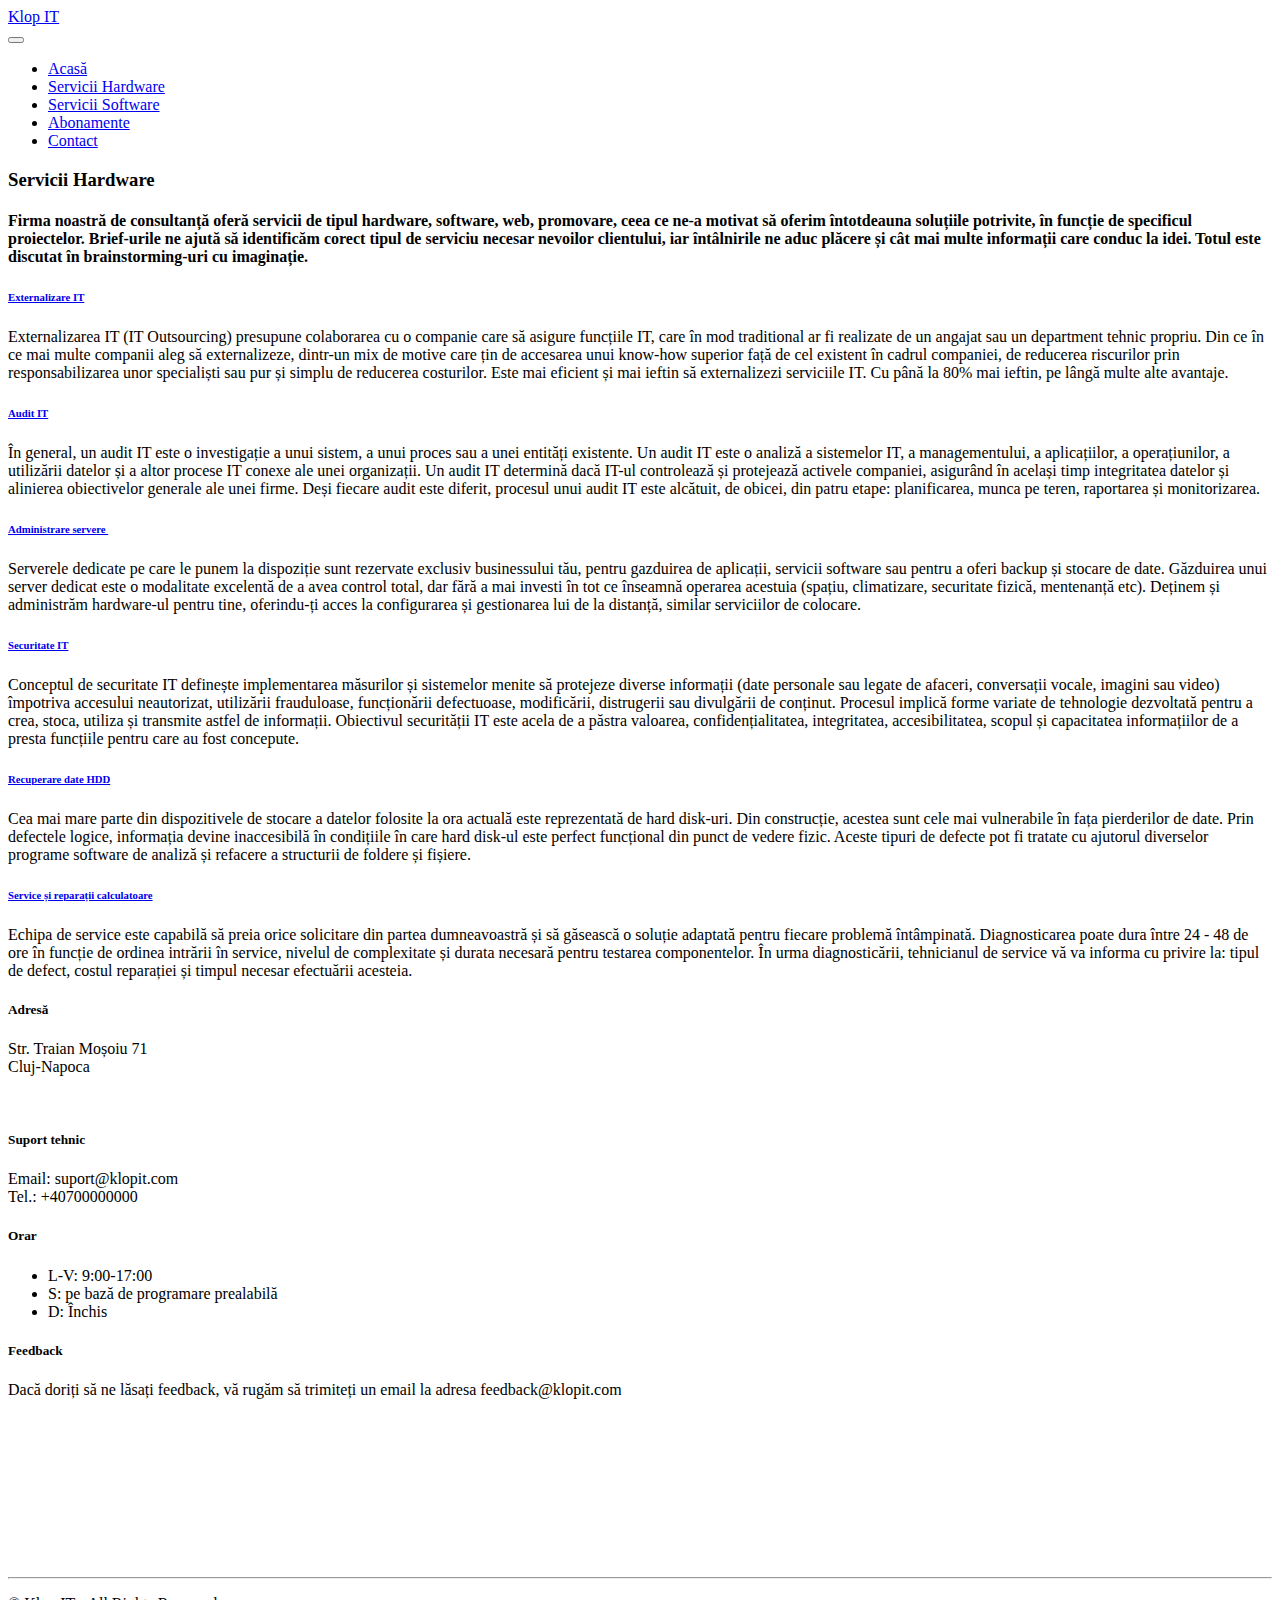
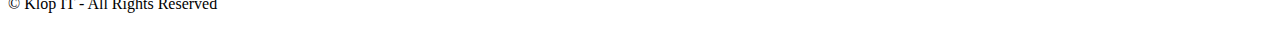
==== page1.html @ c05da478 "Add files via upload" ====
<!DOCTYPE html>
<html  >
<head>
  
  <meta charset="UTF-8">
  <meta http-equiv="X-UA-Compatible" content="IE=edge">
  <meta name="generator" content="Mobirise v5.7.4, mobirise.com">
  <meta name="viewport" content="width=device-width, initial-scale=1, minimum-scale=1">
  <link rel="shortcut icon" href="assets/images/logo.png" type="image/x-icon">
  <meta name="description" content="">
  
  
  <title>Servicii Hardware</title>
  <link rel="stylesheet" href="assets/web/assets/mobirise-icons2/mobirise2.css">
  <link rel="stylesheet" href="assets/web/assets/mobirise-icons/mobirise-icons.css">
  <link rel="stylesheet" href="assets/bootstrap/css/bootstrap.min.css">
  <link rel="stylesheet" href="assets/bootstrap/css/bootstrap-grid.min.css">
  <link rel="stylesheet" href="assets/bootstrap/css/bootstrap-reboot.min.css">
  <link rel="stylesheet" href="assets/dropdown/css/style.css">
  <link rel="stylesheet" href="assets/socicon/css/styles.css">
  <link rel="stylesheet" href="assets/theme/css/style.css">
  <link rel="preload" href="https://fonts.googleapis.com/css?family=Jost:100,200,300,400,500,600,700,800,900,100i,200i,300i,400i,500i,600i,700i,800i,900i&display=swap" as="style" onload="this.onload=null;this.rel='stylesheet'">
  <noscript><link rel="stylesheet" href="https://fonts.googleapis.com/css?family=Jost:100,200,300,400,500,600,700,800,900,100i,200i,300i,400i,500i,600i,700i,800i,900i&display=swap"></noscript>
  <link rel="preload" href="https://fonts.googleapis.com/css?family=Roboto+Slab:100,200,300,400,500,600,700,800,900&display=swap" as="style" onload="this.onload=null;this.rel='stylesheet'">
  <noscript><link rel="stylesheet" href="https://fonts.googleapis.com/css?family=Roboto+Slab:100,200,300,400,500,600,700,800,900&display=swap"></noscript>
  <link rel="preload" href="https://fonts.googleapis.com/css?family=Source+Sans+Pro:200,200i,300,300i,400,400i,600,600i,700,700i,900,900i&display=swap" as="style" onload="this.onload=null;this.rel='stylesheet'">
  <noscript><link rel="stylesheet" href="https://fonts.googleapis.com/css?family=Source+Sans+Pro:200,200i,300,300i,400,400i,600,600i,700,700i,900,900i&display=swap"></noscript>
  <link rel="preload" as="style" href="assets/mobirise/css/mbr-additional.css"><link rel="stylesheet" href="assets/mobirise/css/mbr-additional.css" type="text/css">

  
  
  
</head>
<body>
  
  <section data-bs-version="5.1" class="menu menu1 cid-tr9Sb6ffWV" once="menu" id="menu1-l">
    

    <nav class="navbar navbar-dropdown navbar-fixed-top navbar-expand-lg">
        <div class="container">
            <div class="navbar-brand">
                
                <span class="navbar-caption-wrap"><a class="navbar-caption text-white text-primary display-7" href="index.html">Klop IT</a></span>
            </div>
            <button class="navbar-toggler" type="button" data-toggle="collapse" data-bs-toggle="collapse" data-target="#navbarSupportedContent" data-bs-target="#navbarSupportedContent" aria-controls="navbarNavAltMarkup" aria-expanded="false" aria-label="Toggle navigation">
                <div class="hamburger">
                    <span></span>
                    <span></span>
                    <span></span>
                    <span></span>
                </div>
            </button>
            <div class="collapse navbar-collapse" id="navbarSupportedContent">
                <ul class="navbar-nav nav-dropdown nav-right" data-app-modern-menu="true"><li class="nav-item"><a class="nav-link link text-white text-primary display-4" href="index.html">
                            Acasă</a></li><li class="nav-item"><a class="nav-link link text-white text-primary display-4" href="page1.html">
                            Servicii Hardware</a></li><li class="nav-item"><a class="nav-link link text-white text-primary display-4" href="page2.html">Servicii Software</a></li><li class="nav-item"><a class="nav-link link text-white text-primary display-4" href="page4.html">Abonamente</a></li>
                    
                    <li class="nav-item"><a class="nav-link link text-white text-primary display-4" href="page3.html">Contact</a>
                    </li></ul>
                
                
            </div>
        </div>
    </nav>
</section>

<section data-bs-version="5.1" class="content4 cid-tsVSlRPGd4" id="content4-10">
    

    
    
    <div class="container">
        <div class="row justify-content-center">
            <div class="title col-md-12 col-lg-10">
                <h3 class="mbr-section-title mbr-fonts-style align-center mb-4 display-2"><strong>Servicii Hardware</strong></h3>
                <h4 class="mbr-section-subtitle align-center mbr-fonts-style mb-4 display-7">Firma noastră de consultanță oferă servicii de tipul hardware, software, web, promovare, ceea ce ne-a motivat să oferim întotdeauna soluțiile potrivite, în funcție de specificul proiectelor. Brief-urile ne ajută să identificăm corect tipul de serviciu necesar nevoilor clientului, iar întâlnirile ne aduc plăcere și cât mai multe informații care conduc la idei. Totul este discutat în brainstorming-uri cu imaginație.</h4>
                
            </div>
        </div>
    </div>
</section>

<section data-bs-version="5.1" class="content17 cid-tsXnZFLnGJ" id="content17-1m">

    

    
    
    
    <div class="container">
        
            <div class="row justify-content-center">
                <div class="col-12 col-md-10">
                    
                    
                    <div id="bootstrap-toggle" class="toggle-panel accordionStyles tab-content">
                        <div class="card mb-3">
                            <div class="card-header" role="tab" id="headingOne">
                                <a role="button" class="collapsed panel-title text-black" data-toggle="collapse" data-bs-toggle="collapse" data-core="" href="#collapse1_12" aria-expanded="false" aria-controls="collapse1">
                                    <h6 class="panel-title-edit mbr-fonts-style mb-0 display-5"><strong>Externalizare IT</strong></h6>
                                    <span class="sign mbr-iconfont mbri-arrow-down"></span>
                                </a>
                            </div>
                            <div id="collapse1_12" class="panel-collapse noScroll collapse" role="tabpanel" aria-labelledby="headingOne">
                                <div class="panel-body">
                                    <p class="mbr-fonts-style panel-text display-7">Externalizarea IT (IT Outsourcing) presupune colaborarea cu o companie care să asigure funcțiile IT, care în mod traditional ar fi realizate de un angajat sau un department tehnic propriu. Din ce în ce mai multe companii aleg să externalizeze, dintr-un mix de motive care țin de accesarea unui know-how superior față de cel existent în cadrul companiei, de reducerea riscurilor prin responsabilizarea unor specialiști sau pur și simplu de reducerea costurilor. Este mai eficient și mai ieftin să externalizezi serviciile IT. Cu până la 80% mai ieftin, pe lângă multe alte avantaje.</p>
                                </div>
                            </div>
                        </div>
                        <div class="card mb-3">
                            <div class="card-header" role="tab" id="headingTwo">
                                <a role="button" class="collapsed panel-title text-black" data-toggle="collapse" data-bs-toggle="collapse" data-core="" href="#collapse2_12" aria-expanded="false" aria-controls="collapse2">
                                    <h6 class="panel-title-edit mbr-fonts-style mb-0 display-5"><strong>Audit IT</strong></h6>
                                    <span class="sign mbr-iconfont mbri-arrow-down"></span>
                                </a>

                            </div>
                            <div id="collapse2_12" class="panel-collapse noScroll collapse" role="tabpanel" aria-labelledby="headingTwo">
                                <div class="panel-body">
                                    <p class="mbr-fonts-style panel-text display-7">În general, un audit IT este o investigație a unui sistem, a unui proces sau a unei entități existente. Un audit IT este o analiză a sistemelor IT, a managementului, a aplicațiilor, a operațiunilor, a utilizării datelor și a altor procese IT conexe ale unei organizații. Un audit IT determină dacă IT-ul controlează și protejează activele companiei, asigurând în același timp integritatea datelor și alinierea obiectivelor generale ale unei firme. Deși fiecare audit este diferit, procesul unui audit IT este alcătuit, de obicei, din patru etape: planificarea, munca pe teren, raportarea și monitorizarea.</p>
                                </div>
                            </div>
                        </div>
                        <div class="card mb-3">
                            <div class="card-header" role="tab" id="headingThree">
                                <a role="button" class="collapsed panel-title text-black" data-toggle="collapse" data-bs-toggle="collapse" data-core="" href="#collapse3_12" aria-expanded="false" aria-controls="collapse3">
                                    <h6 class="panel-title-edit mbr-fonts-style mb-0 display-5"><strong>Administrare servere&nbsp;</strong></h6>
                                    <span class="sign mbr-iconfont mbri-arrow-down"></span>
                                </a>
                            </div>
                            <div id="collapse3_12" class="panel-collapse noScroll collapse" role="tabpanel" aria-labelledby="headingThree">
                                <div class="panel-body">
                                    <p class="mbr-fonts-style panel-text display-7">Serverele dedicate pe care le punem la dispoziție sunt rezervate exclusiv businessului tău, pentru gazduirea de aplicații, servicii software sau pentru a oferi backup și stocare de date. Găzduirea unui server dedicat este o modalitate excelentă de a avea control total, dar fără a mai investi în tot ce înseamnă operarea acestuia (spațiu, climatizare, securitate fizică, mentenanță etc). Deținem și administrăm hardware-ul pentru tine, oferindu-ți acces la configurarea și gestionarea lui de la distanță, similar serviciilor de colocare.</p>
                                </div>
                            </div>
                        </div>
                        <div class="card mb-3">
                            <div class="card-header" role="tab" id="headingThree">
                                <a role="button" class="collapsed panel-title text-black" data-toggle="collapse" data-bs-toggle="collapse" data-core="" href="#collapse4_12" aria-expanded="false" aria-controls="collapse4">
                                    <h6 class="panel-title-edit mbr-fonts-style mb-0 display-5"><strong>Securitate IT</strong></h6>
                                    <span class="sign mbr-iconfont mbri-arrow-down"></span>
                                </a>
                            </div>
                            <div id="collapse4_12" class="panel-collapse noScroll collapse" role="tabpanel" aria-labelledby="headingThree">
                                <div class="panel-body">
                                    <p class="mbr-fonts-style panel-text display-7">Conceptul de securitate IT definește implementarea măsurilor și sistemelor menite să protejeze diverse informații (date personale sau legate de afaceri, conversații vocale, imagini sau video) împotriva accesului neautorizat, utilizării frauduloase, funcționării defectuoase, modificării, distrugerii sau divulgării de conținut. Procesul implică forme variate de tehnologie dezvoltată pentru a crea, stoca, utiliza și transmite astfel de informații. Obiectivul securității IT este acela de a păstra valoarea, confidențialitatea, integritatea, accesibilitatea, scopul și capacitatea informațiilor de a presta funcțiile pentru care au fost concepute.</p>
                                </div>
                            </div>
                        </div>
                        <div class="card mb-3">
                            <div class="card-header" role="tab" id="headingThree">
                                <a role="button" class="collapsed panel-title text-black" data-toggle="collapse" data-bs-toggle="collapse" data-core="" href="#collapse5_12" aria-expanded="false" aria-controls="collapse5">
                                   <h6 class="panel-title-edit mbr-fonts-style mb-0 display-5"><strong>Recuperare date HDD</strong></h6>
                                        <span class="mbr-iconfont mobi-mbri-arrow-down mobi-mbri"></span>
                                </a>
                            </div>
                            <div id="collapse5_12" class="panel-collapse noScroll collapse" role="tabpanel" aria-labelledby="headingThree">
                                <div class="panel-body">
                                    <p class="mbr-fonts-style panel-text display-7">Cea mai mare parte din dispozitivele de stocare a datelor folosite la ora actuală este reprezentată de hard disk-uri. Din construcție, acestea sunt cele mai vulnerabile în fața pierderilor de date. Prin defectele logice, informația devine inaccesibilă în condițiile în care hard disk-ul este perfect funcțional din punct de vedere fizic. Aceste tipuri de defecte pot fi tratate cu ajutorul diverselor programe software de analiză și refacere a structurii de foldere și fișiere.</p>
                                </div>
                            </div>
                        </div>
                        <div class="card mb-3">
                            <div class="card-header" role="tab" id="headingThree">
                                <a role="button" class="collapsed panel-title text-black" data-toggle="collapse" data-bs-toggle="collapse" data-core="" href="#collapse6_12" aria-expanded="false" aria-controls="collapse6">
                                    <h6 class="panel-title-edit mbr-fonts-style mb-0 display-5"><strong>Service și reparații calculatoare</strong></h6>
                                    <span class="mbr-iconfont mobi-mbri-arrow-down mobi-mbri"></span>
                                </a>
                            </div>
                            <div id="collapse6_12" class="panel-collapse noScroll collapse" role="tabpanel" aria-labelledby="headingThree">
                                <div class="panel-body">
                                    <p class="mbr-fonts-style panel-text display-7">Echipa de service este capabilă să preia orice solicitare din partea dumneavoastră și să găsească o soluție adaptată pentru fiecare problemă întâmpinată. Diagnosticarea poate dura între 24 - 48 de ore în funcție de ordinea intrării în service, nivelul de complexitate și durata necesară pentru testarea componentelor. În urma diagnosticării, tehnicianul de service vă va informa cu privire la: tipul de defect, costul reparației și timpul necesar efectuării acesteia.</p>
                                </div>
                            </div>
                        </div>
                    </div>
                </div>
            </div>
        </div>
</section>

<section data-bs-version="5.1" class="footer6 cid-tstDfUvnu0" once="footers" id="footer6-s">

    

    

    <div class="container">
        <div class="row content mbr-white">
            <div class="col-12 col-md-3 mbr-fonts-style display-7">
                <h5 class="mbr-section-subtitle mbr-fonts-style mb-2 display-7">
                    <strong>Adresă</strong></h5>
                <p class="mbr-text mbr-fonts-style display-7">Str. Traian Moșoiu 71<br>Cluj-Napoca</p> <br>
                <h5 class="mbr-section-subtitle mbr-fonts-style mb-2 mt-4 display-7"><strong>Suport tehnic</strong></h5>
                <p class="mbr-text mbr-fonts-style mb-4 display-7">
                    Email: suport@klopit.com <br>Tel.: +40700000000<br></p>
            </div>
            <div class="col-12 col-md-3 mbr-fonts-style display-7">
                <h5 class="mbr-section-subtitle mbr-fonts-style mb-2 display-7"><strong>Orar</strong></h5>
                <ul class="list mbr-fonts-style mb-4 display-7">
                    <li class="mbr-text item-wrap">L-V: 9:00-17:00</li><li class="mbr-text item-wrap">S: pe bază de programare prealabilă</li><li class="mbr-text item-wrap">D: Închis</li>
                </ul>
                <h5 class="mbr-section-subtitle mbr-fonts-style mb-2 mt-5 display-7">
                    <strong>Feedback</strong>
                </h5>
                <p class="mbr-text mbr-fonts-style mb-4 display-7">Dacă doriți să ne lăsați feedback, vă rugăm să trimiteți un email la adresa feedback@klopit.com</p>
            </div>
            <div class="col-12 col-md-6">
                <div class="google-map"><iframe frameborder="0" style="border:0" src="https://www.google.com/maps/embed/v1/place?key=AIzaSyCNveGQ9bfpKFwWzQLLftrR9hNiHwdqQG8&amp;q=350 5th Ave, New York, NY 10118" allowfullscreen=""></iframe></div>
            </div>
            <div class="col-md-6">
                <div class="social-list align-left">
                    <div class="soc-item">
                        <a href="https://twitter.com/?lang=ro" target="_blank">
                            <span class="mbr-iconfont mbr-iconfont-social socicon-twitter socicon" style="color: rgb(255, 255, 255); fill: rgb(255, 255, 255);"></span>
                        </a>
                    </div>
                    <div class="soc-item">
                        <a href="https://ro-ro.facebook.com/fspac.ubb/" target="_blank">
                            <span class="mbr-iconfont mbr-iconfont-social socicon-facebook socicon" style="color: rgb(250, 250, 250); fill: rgb(250, 250, 250);"></span>
                        </a>
                    </div>
                    <div class="soc-item">
                        <a href="https://www.youtube.com/watch?v=jnAzOioELLQ&ab_channel=fakhrannoorwala" target="_blank">
                            <span class="mbr-iconfont mbr-iconfont-social socicon-youtube socicon"></span>
                        </a>
                    </div>
                    <div class="soc-item">
                        <a href="https://www.instagram.com/fspac/" target="_blank">
                            <span class="mbr-iconfont mbr-iconfont-social socicon-instagram socicon"></span>
                        </a>
                    </div>
                </div>
            </div>
        </div>
        <div class="footer-lower">
            <div class="media-container-row">
                <div class="col-sm-12">
                    <hr>
                </div>
            </div>
            <div class="col-sm-12 copyright pl-0">
                <p class="mbr-text mbr-fonts-style mbr-white display-7">
                    © Klop IT - All Rights Reserved
                </p>
            </div>
        </div>
    </div>
</section><script src="assets/bootstrap/js/bootstrap.bundle.min.js"></script>  <script src="assets/smoothscroll/smooth-scroll.js"></script>  <script src="assets/ytplayer/index.js"></script>  <script src="assets/dropdown/js/navbar-dropdown.js"></script>  <script src="assets/mbr-switch-arrow/mbr-switch-arrow.js"></script>  <script src="assets/theme/js/script.js"></script>  
  
  
</body>
</html>
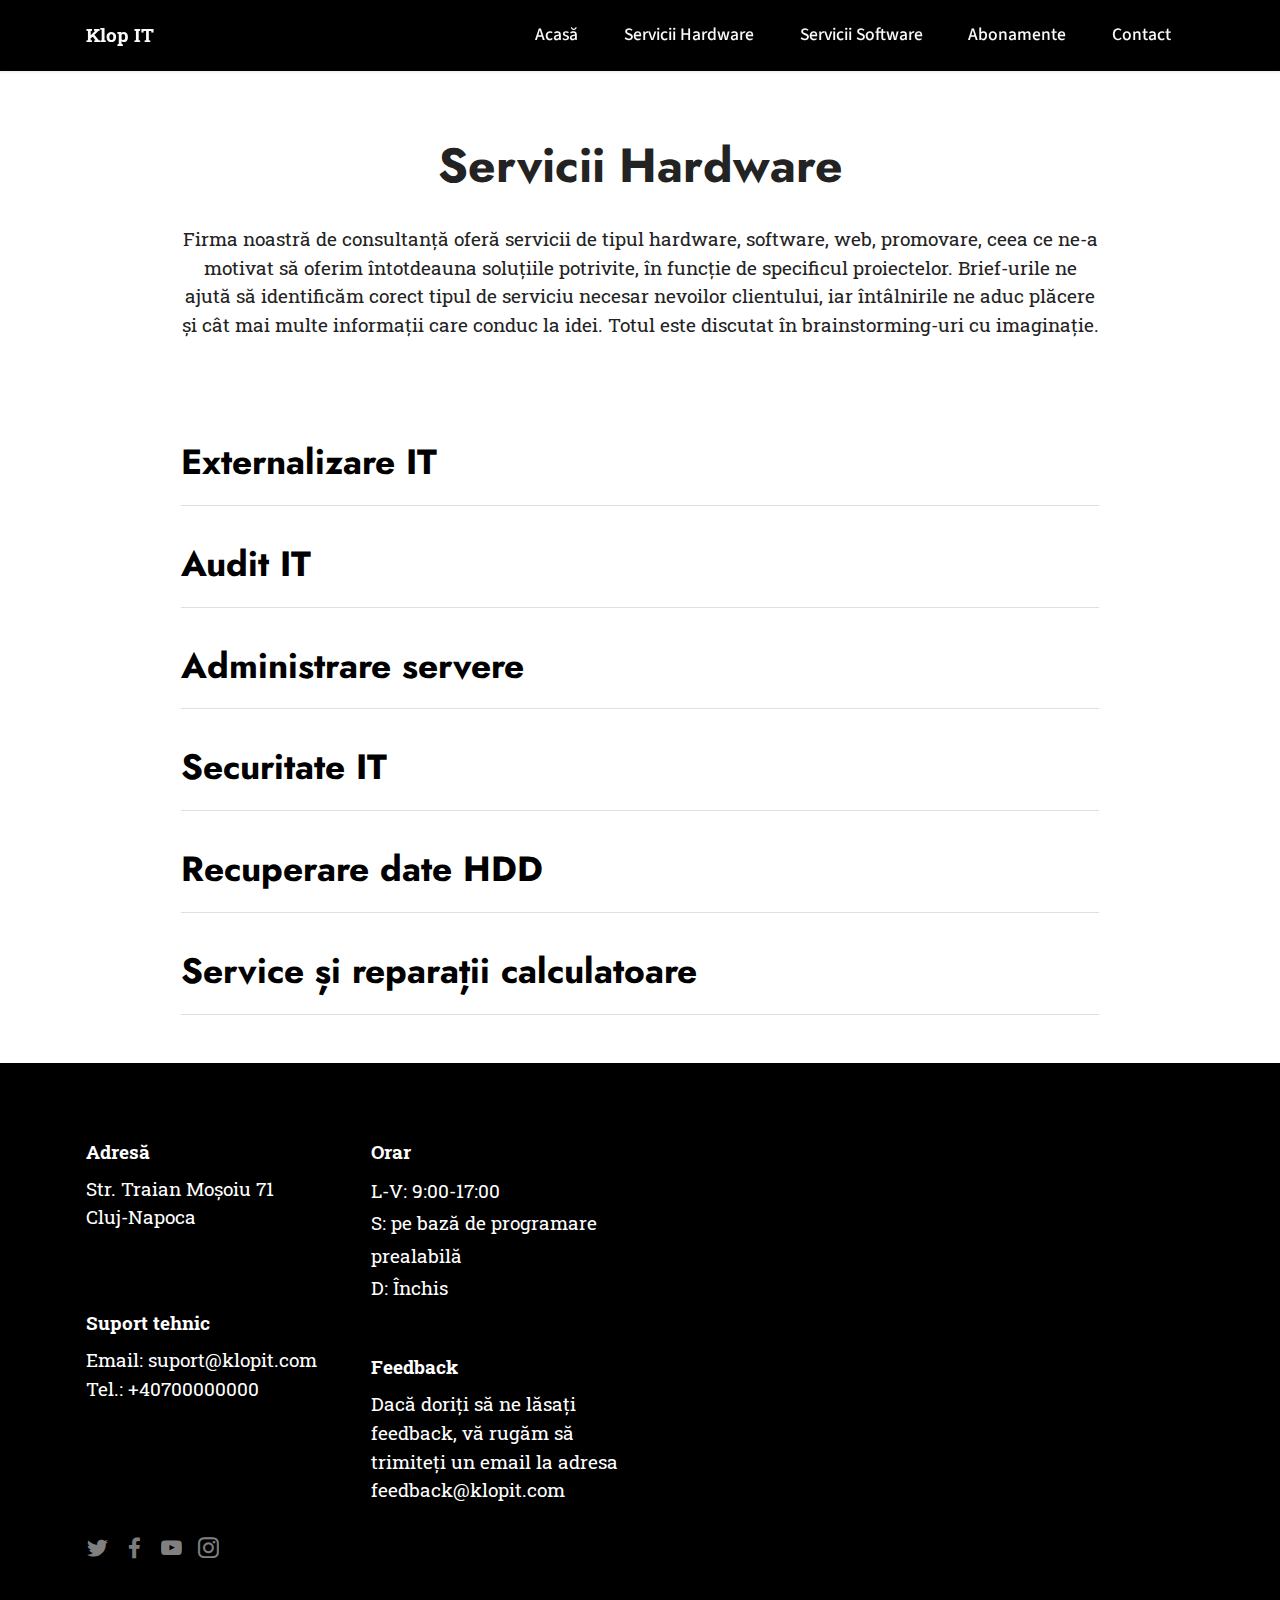
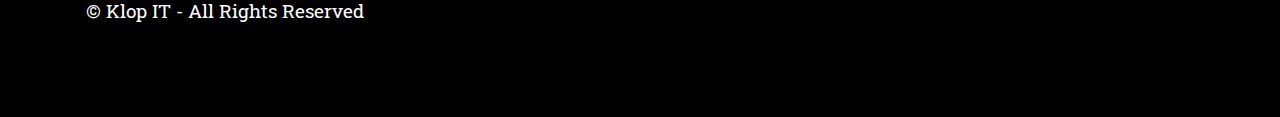
==== commit f3b79e3e: "Add files via upload" ====
--- a/assets/web/assets/mobirise-icons2/mobirise2.css
+++ b/assets/web/assets/mobirise-icons2/mobirise2.css
@@ -0,0 +1,498 @@
+@font-face {
+  font-family: 'Moririse2';
+  font-display: swap;
+  src:  url('mobirise2.eot?f2bix4');
+  src:  url('mobirise2.eot?f2bix4#iefix') format('embedded-opentype'),
+    url('mobirise2.ttf?f2bix4') format('truetype'),
+    url('mobirise2.woff?f2bix4') format('woff'),
+    url('mobirise2.svg?f2bix4#mobirise2') format('svg');
+  font-weight: normal;
+  font-style: normal;
+}
+
+[class^="mobi-"], [class*=" mobi-"] {
+  /* use !important to prevent issues with browser extensions that change fonts */
+  font-family: 'Moririse2' !important;
+  speak: none;
+  font-style: normal;
+  font-weight: normal;
+  font-variant: normal;
+  text-transform: none;
+  line-height: 1;
+
+  /* Better Font Rendering =========== */
+  -webkit-font-smoothing: antialiased;
+  -moz-osx-font-smoothing: grayscale;
+}
+
+.mobi-mbri-add-submenu:before {
+  content: "\e900";
+}
+.mobi-mbri-alert:before {
+  content: "\e901";
+}
+.mobi-mbri-align-center:before {
+  content: "\e902";
+}
+.mobi-mbri-align-justify:before {
+  content: "\e903";
+}
+.mobi-mbri-align-left:before {
+  content: "\e904";
+}
+.mobi-mbri-align-right:before {
+  content: "\e905";
+}
+.mobi-mbri-android:before {
+  content: "\e906";
+}
+.mobi-mbri-apple:before {
+  content: "\e907";
+}
+.mobi-mbri-arrow-down:before {
+  content: "\e908";
+}
+.mobi-mbri-arrow-next:before {
+  content: "\e909";
+}
+.mobi-mbri-arrow-prev:before {
+  content: "\e90a";
+}
+.mobi-mbri-arrow-up:before {
+  content: "\e90b";
+}
+.mobi-mbri-bold:before {
+  content: "\e90c";
+}
+.mobi-mbri-bookmark:before {
+  content: "\e90d";
+}
+.mobi-mbri-bootstrap:before {
+  content: "\e90e";
+}
+.mobi-mbri-briefcase:before {
+  content: "\e90f";
+}
+.mobi-mbri-browse:before {
+  content: "\e910";
+}
+.mobi-mbri-bulleted-list:before {
+  content: "\e911";
+}
+.mobi-mbri-calendar:before {
+  content: "\e912";
+}
+.mobi-mbri-camera:before {
+  content: "\e913";
+}
+.mobi-mbri-cart-add:before {
+  content: "\e914";
+}
+.mobi-mbri-cart-full:before {
+  content: "\e915";
+}
+.mobi-mbri-cash:before {
+  content: "\e916";
+}
+.mobi-mbri-change-style:before {
+  content: "\e917";
+}
+.mobi-mbri-chat:before {
+  content: "\e918";
+}
+.mobi-mbri-clock:before {
+  content: "\e919";
+}
+.mobi-mbri-close:before {
+  content: "\e91a";
+}
+.mobi-mbri-cloud:before {
+  content: "\e91b";
+}
+.mobi-mbri-code:before {
+  content: "\e91c";
+}
+.mobi-mbri-contact-form:before {
+  content: "\e91d";
+}
+.mobi-mbri-credit-card:before {
+  content: "\e91e";
+}
+.mobi-mbri-cursor-click:before {
+  content: "\e91f";
+}
+.mobi-mbri-cust-feedback:before {
+  content: "\e920";
+}
+.mobi-mbri-database:before {
+  content: "\e921";
+}
+.mobi-mbri-delivery:before {
+  content: "\e922";
+}
+.mobi-mbri-desktop:before {
+  content: "\e923";
+}
+.mobi-mbri-devices:before {
+  content: "\e924";
+}
+.mobi-mbri-down:before {
+  content: "\e925";
+}
+.mobi-mbri-download-2:before {
+  content: "\e926";
+}
+.mobi-mbri-download:before {
+  content: "\e927";
+}
+.mobi-mbri-drag-n-drop-2:before {
+  content: "\e928";
+}
+.mobi-mbri-drag-n-drop:before {
+  content: "\e929";
+}
+.mobi-mbri-edit-2:before {
+  content: "\e92a";
+}
+.mobi-mbri-edit:before {
+  content: "\e92b";
+}
+.mobi-mbri-error:before {
+  content: "\e92c";
+}
+.mobi-mbri-extension:before {
+  content: "\e92d";
+}
+.mobi-mbri-features:before {
+  content: "\e92e";
+}
+.mobi-mbri-file:before {
+  content: "\e92f";
+}
+.mobi-mbri-flag:before {
+  content: "\e930";
+}
+.mobi-mbri-folder:before {
+  content: "\e931";
+}
+.mobi-mbri-gift:before {
+  content: "\e932";
+}
+.mobi-mbri-github:before {
+  content: "\e933";
+}
+.mobi-mbri-globe-2:before {
+  content: "\e934";
+}
+.mobi-mbri-globe:before {
+  content: "\e935";
+}
+.mobi-mbri-growing-chart:before {
+  content: "\e936";
+}
+.mobi-mbri-hearth:before {
+  content: "\e937";
+}
+.mobi-mbri-help:before {
+  content: "\e938";
+}
+.mobi-mbri-home:before {
+  content: "\e939";
+}
+.mobi-mbri-hot-cup:before {
+  content: "\e93a";
+}
+.mobi-mbri-idea:before {
+  content: "\e93b";
+}
+.mobi-mbri-image-gallery:before {
+  content: "\e93c";
+}
+.mobi-mbri-image-slider:before {
+  content: "\e93d";
+}
+.mobi-mbri-info:before {
+  content: "\e93e";
+}
+.mobi-mbri-italic:before {
+  content: "\e93f";
+}
+.mobi-mbri-key:before {
+  content: "\e940";
+}
+.mobi-mbri-laptop:before {
+  content: "\e941";
+}
+.mobi-mbri-layers:before {
+  content: "\e942";
+}
+.mobi-mbri-left-right:before {
+  content: "\e943";
+}
+.mobi-mbri-left:before {
+  content: "\e944";
+}
+.mobi-mbri-letter:before {
+  content: "\e945";
+}
+.mobi-mbri-like:before {
+  content: "\e946";
+}
+.mobi-mbri-link:before {
+  content: "\e947";
+}
+.mobi-mbri-lock:before {
+  content: "\e948";
+}
+.mobi-mbri-login:before {
+  content: "\e949";
+}
+.mobi-mbri-logout:before {
+  content: "\e94a";
+}
+.mobi-mbri-magic-stick:before {
+  content: "\e94b";
+}
+.mobi-mbri-map-pin:before {
+  content: "\e94c";
+}
+.mobi-mbri-menu:before {
+  content: "\e94d";
+}
+.mobi-mbri-mobile-2:before {
+  content: "\e94e";
+}
+.mobi-mbri-mobile-horizontal:before {
+  content: "\e94f";
+}
+.mobi-mbri-mobile:before {
+  content: "\e950";
+}
+.mobi-mbri-mobirise:before {
+  content: "\e951";
+}
+.mobi-mbri-more-horizontal:before {
+  content: "\e952";
+}
+.mobi-mbri-more-vertical:before {
+  content: "\e953";
+}
+.mobi-mbri-music:before {
+  content: "\e954";
+}
+.mobi-mbri-new-file:before {
+  content: "\e955";
+}
+.mobi-mbri-numbered-list:before {
+  content: "\e956";
+}
+.mobi-mbri-opened-folder:before {
+  content: "\e957";
+}
+.mobi-mbri-pages:before {
+  content: "\e958";
+}
+.mobi-mbri-paper-plane:before {
+  content: "\e959";
+}
+.mobi-mbri-paperclip:before {
+  content: "\e95a";
+}
+.mobi-mbri-phone:before {
+  content: "\e95b";
+}
+.mobi-mbri-photo:before {
+  content: "\e95c";
+}
+.mobi-mbri-photos:before {
+  content: "\e95d";
+}
+.mobi-mbri-pin:before {
+  content: "\e95e";
+}
+.mobi-mbri-play:before {
+  content: "\e95f";
+}
+.mobi-mbri-plus:before {
+  content: "\e960";
+}
+.mobi-mbri-preview:before {
+  content: "\e961";
+}
+.mobi-mbri-print:before {
+  content: "\e962";
+}
+.mobi-mbri-protect:before {
+  content: "\e963";
+}
+.mobi-mbri-question:before {
+  content: "\e964";
+}
+.mobi-mbri-quote-left:before {
+  content: "\e965";
+}
+.mobi-mbri-quote-right:before {
+  content: "\e966";
+}
+.mobi-mbri-redo:before {
+  content: "\e967";
+}
+.mobi-mbri-refresh:before {
+  content: "\e968";
+}
+.mobi-mbri-responsive-2:before {
+  content: "\e969";
+}
+.mobi-mbri-responsive:before {
+  content: "\e96a";
+}
+.mobi-mbri-right:before {
+  content: "\e96b";
+}
+.mobi-mbri-rocket:before {
+  content: "\e96c";
+}
+.mobi-mbri-sad-face:before {
+  content: "\e96d";
+}
+.mobi-mbri-sale:before {
+  content: "\e96e";
+}
+.mobi-mbri-save:before {
+  content: "\e96f";
+}
+.mobi-mbri-search:before {
+  content: "\e970";
+}
+.mobi-mbri-setting-2:before {
+  content: "\e971";
+}
+.mobi-mbri-setting-3:before {
+  content: "\e972";
+}
+.mobi-mbri-setting:before {
+  content: "\e973";
+}
+.mobi-mbri-share:before {
+  content: "\e974";
+}
+.mobi-mbri-shopping-bag:before {
+  content: "\e975";
+}
+.mobi-mbri-shopping-basket:before {
+  content: "\e976";
+}
+.mobi-mbri-shopping-cart:before {
+  content: "\e977";
+}
+.mobi-mbri-sites:before {
+  content: "\e978";
+}
+.mobi-mbri-smile-face:before {
+  content: "\e979";
+}
+.mobi-mbri-speed:before {
+  content: "\e97a";
+}
+.mobi-mbri-star:before {
+  content: "\e97b";
+}
+.mobi-mbri-success:before {
+  content: "\e97c";
+}
+.mobi-mbri-sun:before {
+  content: "\e97d";
+}
+.mobi-mbri-sun2:before {
+  content: "\e97e";
+}
+.mobi-mbri-tablet-vertical:before {
+  content: "\e97f";
+}
+.mobi-mbri-tablet:before {
+  content: "\e980";
+}
+.mobi-mbri-target:before {
+  content: "\e981";
+}
+.mobi-mbri-timer:before {
+  content: "\e982";
+}
+.mobi-mbri-to-ftp:before {
+  content: "\e983";
+}
+.mobi-mbri-to-local-drive:before {
+  content: "\e984";
+}
+.mobi-mbri-touch-swipe:before {
+  content: "\e985";
+}
+.mobi-mbri-touch:before {
+  content: "\e986";
+}
+.mobi-mbri-trash:before {
+  content: "\e987";
+}
+.mobi-mbri-underline:before {
+  content: "\e988";
+}
+.mobi-mbri-undo:before {
+  content: "\e989";
+}
+.mobi-mbri-unlink:before {
+  content: "\e98a";
+}
+.mobi-mbri-unlock:before {
+  content: "\e98b";
+}
+.mobi-mbri-up-down:before {
+  content: "\e98c";
+}
+.mobi-mbri-up:before {
+  content: "\e98d";
+}
+.mobi-mbri-update:before {
+  content: "\e98e";
+}
+.mobi-mbri-upload-2:before {
+  content: "\e98f";
+}
+.mobi-mbri-upload:before {
+  content: "\e990";
+}
+.mobi-mbri-user-2:before {
+  content: "\e991";
+}
+.mobi-mbri-user:before {
+  content: "\e992";
+}
+.mobi-mbri-users:before {
+  content: "\e993";
+}
+.mobi-mbri-video-play:before {
+  content: "\e994";
+}
+.mobi-mbri-video:before {
+  content: "\e995";
+}
+.mobi-mbri-watch:before {
+  content: "\e996";
+}
+.mobi-mbri-website-theme-2:before {
+  content: "\e997";
+}
+.mobi-mbri-website-theme:before {
+  content: "\e998";
+}
+.mobi-mbri-wifi:before {
+  content: "\e999";
+}
+.mobi-mbri-windows:before {
+  content: "\e99a";
+}
+.mobi-mbri-zoom-in:before {
+  content: "\e99b";
+}
+.mobi-mbri-zoom-out:before {
+  content: "\e99c";
+}
--- a/assets/web/assets/mobirise-icons/mobirise-icons.css
+++ b/assets/web/assets/mobirise-icons/mobirise-icons.css
@@ -0,0 +1,477 @@
+@font-face {
+  font-family: 'MobiriseIcons';
+  src:  url('mobirise-icons.eot?spat4u');
+  src:  url('mobirise-icons.eot?spat4u#iefix') format('embedded-opentype'),
+    url('mobirise-icons.ttf?spat4u') format('truetype'),
+    url('mobirise-icons.woff?spat4u') format('woff'),
+    url('mobirise-icons.svg?spat4u#MobiriseIcons') format('svg');
+  font-weight: normal;
+  font-style: normal;
+  font-display: swap;
+}
+
+[class^="mbri-"], [class*=" mbri-"] {
+  /* use !important to prevent issues with browser extensions that change fonts */
+  font-family: MobiriseIcons !important;
+  speak: none;
+  font-style: normal;
+  font-weight: normal;
+  font-variant: normal;
+  text-transform: none;
+  line-height: 1;
+
+  /* Better Font Rendering =========== */
+  -webkit-font-smoothing: antialiased;
+  -moz-osx-font-smoothing: grayscale;
+}
+
+.mbri-add-submenu:before {
+  content: "\e900";
+}
+.mbri-alert:before {
+  content: "\e901";
+}
+.mbri-align-center:before {
+  content: "\e902";
+}
+.mbri-align-justify:before {
+  content: "\e903";
+}
+.mbri-align-left:before {
+  content: "\e904";
+}
+.mbri-align-right:before {
+  content: "\e905";
+}
+.mbri-android:before {
+  content: "\e906";
+}
+.mbri-apple:before {
+  content: "\e907";
+}
+.mbri-arrow-down:before {
+  content: "\e908";
+}
+.mbri-arrow-next:before {
+  content: "\e909";
+}
+.mbri-arrow-prev:before {
+  content: "\e90a";
+}
+.mbri-arrow-up:before {
+  content: "\e90b";
+}
+.mbri-bold:before {
+  content: "\e90c";
+}
+.mbri-bookmark:before {
+  content: "\e90d";
+}
+.mbri-bootstrap:before {
+  content: "\e90e";
+}
+.mbri-briefcase:before {
+  content: "\e90f";
+}
+.mbri-browse:before {
+  content: "\e910";
+}
+.mbri-bulleted-list:before {
+  content: "\e911";
+}
+.mbri-calendar:before {
+  content: "\e912";
+}
+.mbri-camera:before {
+  content: "\e913";
+}
+.mbri-cart-add:before {
+  content: "\e914";
+}
+.mbri-cart-full:before {
+  content: "\e915";
+}
+.mbri-cash:before {
+  content: "\e916";
+}
+.mbri-change-style:before {
+  content: "\e917";
+}
+.mbri-chat:before {
+  content: "\e918";
+}
+.mbri-clock:before {
+  content: "\e919";
+}
+.mbri-close:before {
+  content: "\e91a";
+}
+.mbri-cloud:before {
+  content: "\e91b";
+}
+.mbri-code:before {
+  content: "\e91c";
+}
+.mbri-contact-form:before {
+  content: "\e91d";
+}
+.mbri-credit-card:before {
+  content: "\e91e";
+}
+.mbri-cursor-click:before {
+  content: "\e91f";
+}
+.mbri-cust-feedback:before {
+  content: "\e920";
+}
+.mbri-database:before {
+  content: "\e921";
+}
+.mbri-delivery:before {
+  content: "\e922";
+}
+.mbri-desktop:before {
+  content: "\e923";
+}
+.mbri-devices:before {
+  content: "\e924";
+}
+.mbri-down:before {
+  content: "\e925";
+}
+.mbri-download:before {
+  content: "\e989";
+}
+.mbri-drag-n-drop:before {
+  content: "\e927";
+}
+.mbri-drag-n-drop2:before {
+  content: "\e928";
+}
+.mbri-edit:before {
+  content: "\e929";
+}
+.mbri-edit2:before {
+  content: "\e92a";
+}
+.mbri-error:before {
+  content: "\e92b";
+}
+.mbri-extension:before {
+  content: "\e92c";
+}
+.mbri-features:before {
+  content: "\e92d";
+}
+.mbri-file:before {
+  content: "\e92e";
+}
+.mbri-flag:before {
+  content: "\e92f";
+}
+.mbri-folder:before {
+  content: "\e930";
+}
+.mbri-gift:before {
+  content: "\e931";
+}
+.mbri-github:before {
+  content: "\e932";
+}
+.mbri-globe:before {
+  content: "\e933";
+}
+.mbri-globe-2:before {
+  content: "\e934";
+}
+.mbri-growing-chart:before {
+  content: "\e935";
+}
+.mbri-hearth:before {
+  content: "\e936";
+}
+.mbri-help:before {
+  content: "\e937";
+}
+.mbri-home:before {
+  content: "\e938";
+}
+.mbri-hot-cup:before {
+  content: "\e939";
+}
+.mbri-idea:before {
+  content: "\e93a";
+}
+.mbri-image-gallery:before {
+  content: "\e93b";
+}
+.mbri-image-slider:before {
+  content: "\e93c";
+}
+.mbri-info:before {
+  content: "\e93d";
+}
+.mbri-italic:before {
+  content: "\e93e";
+}
+.mbri-key:before {
+  content: "\e93f";
+}
+.mbri-laptop:before {
+  content: "\e940";
+}
+.mbri-layers:before {
+  content: "\e941";
+}
+.mbri-left-right:before {
+  content: "\e942";
+}
+.mbri-left:before {
+  content: "\e943";
+}
+.mbri-letter:before {
+  content: "\e944";
+}
+.mbri-like:before {
+  content: "\e945";
+}
+.mbri-link:before {
+  content: "\e946";
+}
+.mbri-lock:before {
+  content: "\e947";
+}
+.mbri-login:before {
+  content: "\e948";
+}
+.mbri-logout:before {
+  content: "\e949";
+}
+.mbri-magic-stick:before {
+  content: "\e94a";
+}
+.mbri-map-pin:before {
+  content: "\e94b";
+}
+.mbri-menu:before {
+  content: "\e94c";
+}
+.mbri-mobile:before {
+  content: "\e94d";
+}
+.mbri-mobile2:before {
+  content: "\e94e";
+}
+.mbri-mobirise:before {
+  content: "\e94f";
+}
+.mbri-more-horizontal:before {
+  content: "\e950";
+}
+.mbri-more-vertical:before {
+  content: "\e951";
+}
+.mbri-music:before {
+  content: "\e952";
+}
+.mbri-new-file:before {
+  content: "\e953";
+}
+.mbri-numbered-list:before {
+  content: "\e954";
+}
+.mbri-opened-folder:before {
+  content: "\e955";
+}
+.mbri-pages:before {
+  content: "\e956";
+}
+.mbri-paper-plane:before {
+  content: "\e957";
+}
+.mbri-paperclip:before {
+  content: "\e958";
+}
+.mbri-photo:before {
+  content: "\e959";
+}
+.mbri-photos:before {
+  content: "\e95a";
+}
+.mbri-pin:before {
+  content: "\e95b";
+}
+.mbri-play:before {
+  content: "\e95c";
+}
+.mbri-plus:before {
+  content: "\e95d";
+}
+.mbri-preview:before {
+  content: "\e95e";
+}
+.mbri-print:before {
+  content: "\e95f";
+}
+.mbri-protect:before {
+  content: "\e960";
+}
+.mbri-question:before {
+  content: "\e961";
+}
+.mbri-quote-left:before {
+  content: "\e962";
+}
+.mbri-quote-right:before {
+  content: "\e963";
+}
+.mbri-refresh:before {
+  content: "\e964";
+}
+.mbri-responsive:before {
+  content: "\e965";
+}
+.mbri-right:before {
+  content: "\e966";
+}
+.mbri-rocket:before {
+  content: "\e967";
+}
+.mbri-sad-face:before {
+  content: "\e968";
+}
+.mbri-sale:before {
+  content: "\e969";
+}
+.mbri-save:before {
+  content: "\e96a";
+}
+.mbri-search:before {
+  content: "\e96b";
+}
+.mbri-setting:before {
+  content: "\e96c";
+}
+.mbri-setting2:before {
+  content: "\e96d";
+}
+.mbri-setting3:before {
+  content: "\e96e";
+}
+.mbri-share:before {
+  content: "\e96f";
+}
+.mbri-shopping-bag:before {
+  content: "\e970";
+}
+.mbri-shopping-basket:before {
+  content: "\e971";
+}
+.mbri-shopping-cart:before {
+  content: "\e972";
+}
+.mbri-sites:before {
+  content: "\e973";
+}
+.mbri-smile-face:before {
+  content: "\e974";
+}
+.mbri-speed:before {
+  content: "\e975";
+}
+.mbri-star:before {
+  content: "\e976";
+}
+.mbri-success:before {
+  content: "\e977";
+}
+.mbri-sun:before {
+  content: "\e978";
+}
+.mbri-sun2:before {
+  content: "\e979";
+}
+.mbri-tablet:before {
+  content: "\e97a";
+}
+.mbri-tablet-vertical:before {
+  content: "\e97b";
+}
+.mbri-target:before {
+  content: "\e97c";
+}
+.mbri-timer:before {
+  content: "\e97d";
+}
+.mbri-to-ftp:before {
+  content: "\e97e";
+}
+.mbri-to-local-drive:before {
+  content: "\e97f";
+}
+.mbri-touch-swipe:before {
+  content: "\e980";
+}
+.mbri-touch:before {
+  content: "\e981";
+}
+.mbri-trash:before {
+  content: "\e982";
+}
+.mbri-underline:before {
+  content: "\e983";
+}
+.mbri-unlink:before {
+  content: "\e984";
+}
+.mbri-unlock:before {
+  content: "\e985";
+}
+.mbri-up-down:before {
+  content: "\e986";
+}
+.mbri-up:before {
+  content: "\e987";
+}
+.mbri-update:before {
+  content: "\e988";
+}
+.mbri-upload:before {
+ content: "\e926"; 
+}
+.mbri-user:before {
+  content: "\e98a";
+}
+.mbri-user2:before {
+  content: "\e98b";
+}
+.mbri-users:before {
+  content: "\e98c";
+}
+.mbri-video:before {
+  content: "\e98d";
+}
+.mbri-video-play:before {
+  content: "\e98e";
+}
+.mbri-watch:before {
+  content: "\e98f";
+}
+.mbri-website-theme:before {
+  content: "\e990";
+}
+.mbri-wifi:before {
+  content: "\e991";
+}
+.mbri-windows:before {
+  content: "\e992";
+}
+.mbri-zoom-out:before {
+  content: "\e993";
+}
+.mbri-redo:before {
+  content: "\e994";
+}
+.mbri-undo:before {
+  content: "\e995";
+}
--- a/assets/dropdown/css/style.css
+++ b/assets/dropdown/css/style.css
@@ -0,0 +1,265 @@
+.navbar-dropdown {
+  left: 0;
+  padding: 0;
+  position: absolute;
+  right: 0;
+  top: 0;
+  transition: all 0.45s ease;
+  z-index: 1030;
+  background: #282828; }
+  .navbar-dropdown .navbar-logo {
+    margin-right: 0.8rem;
+    transition: margin 0.3s ease-in-out;
+    vertical-align: middle; }
+    .navbar-dropdown .navbar-logo img {
+      height: 3.125rem;
+      transition: all 0.3s ease-in-out; }
+    .navbar-dropdown .navbar-logo.mbr-iconfont {
+      font-size: 3.125rem;
+      line-height: 3.125rem; }
+  .navbar-dropdown .navbar-caption {
+    font-weight: 700;
+    white-space: normal;
+    vertical-align: -4px;
+    line-height: 3.125rem !important; }
+    .navbar-dropdown .navbar-caption, .navbar-dropdown .navbar-caption:hover {
+      color: inherit;
+      text-decoration: none; }
+  .navbar-dropdown .mbr-iconfont + .navbar-caption {
+    vertical-align: -1px; }
+  .navbar-dropdown.navbar-fixed-top {
+    position: fixed; }
+  .navbar-dropdown .navbar-brand span {
+    vertical-align: -4px; }
+  .navbar-dropdown.bg-color.transparent {
+    background: none; }
+  .navbar-dropdown.navbar-short .navbar-brand {
+    padding: 0.625rem 0; }
+    .navbar-dropdown.navbar-short .navbar-brand span {
+      vertical-align: -1px; }
+  .navbar-dropdown.navbar-short .navbar-caption {
+    line-height: 2.375rem !important;
+    vertical-align: -2px; }
+  .navbar-dropdown.navbar-short .navbar-logo {
+    margin-right: 0.5rem; }
+    .navbar-dropdown.navbar-short .navbar-logo img {
+      height: 2.375rem; }
+    .navbar-dropdown.navbar-short .navbar-logo.mbr-iconfont {
+      font-size: 2.375rem;
+      line-height: 2.375rem; }
+  .navbar-dropdown.navbar-short .mbr-table-cell {
+    height: 3.625rem; }
+  .navbar-dropdown .navbar-close {
+    left: 0.6875rem;
+    position: fixed;
+    top: 0.75rem;
+    z-index: 1000; }
+  .navbar-dropdown .hamburger-icon {
+    content: "";
+    display: inline-block;
+    vertical-align: middle;
+    width: 16px;
+    -webkit-box-shadow: 0 -6px 0 1px #282828,0 0 0 1px #282828,0 6px 0 1px #282828;
+    -moz-box-shadow: 0 -6px 0 1px #282828,0 0 0 1px #282828,0 6px 0 1px #282828;
+    box-shadow: 0 -6px 0 1px #282828,0 0 0 1px #282828,0 6px 0 1px #282828; }
+
+.dropdown-menu .dropdown-toggle[data-toggle="dropdown-submenu"]::after {
+  border-bottom: 0.35em solid transparent;
+  border-left: 0.35em solid;
+  border-right: 0;
+  border-top: 0.35em solid transparent;
+  margin-left: 0.3rem; }
+
+.dropdown-menu .dropdown-item:focus {
+  outline: 0; }
+
+.nav-dropdown {
+  font-size: 0.75rem;
+  font-weight: 500;
+  height: auto !important; }
+  .nav-dropdown .nav-btn {
+    padding-left: 1rem; }
+  .nav-dropdown .link {
+    margin: .667em 1.667em;
+    font-weight: 500;
+    padding: 0;
+    transition: color .2s ease-in-out; }
+    .nav-dropdown .link.dropdown-toggle {
+      margin-right: 2.583em; }
+      .nav-dropdown .link.dropdown-toggle::after {
+        margin-left: .25rem;
+        border-top: 0.35em solid;
+        border-right: 0.35em solid transparent;
+        border-left: 0.35em solid transparent;
+        border-bottom: 0; }
+      .nav-dropdown .link.dropdown-toggle[aria-expanded="true"] {
+        margin: 0;
+        padding: 0.667em 3.263em  0.667em 1.667em; }
+  .nav-dropdown .link::after,
+  .nav-dropdown .dropdown-item::after {
+    color: inherit; }
+  .nav-dropdown .btn {
+    font-size: 0.75rem;
+    font-weight: 700;
+    letter-spacing: 0;
+    margin-bottom: 0;
+    padding-left: 1.25rem;
+    padding-right: 1.25rem; }
+  .nav-dropdown .dropdown-menu {
+    border-radius: 0;
+    border: 0;
+    left: 0;
+    margin: 0;
+    padding-bottom: 1.25rem;
+    padding-top: 1.25rem;
+    position: relative; }
+  .nav-dropdown .dropdown-submenu {
+    margin-left: 0.125rem;
+    top: 0; }
+  .nav-dropdown .dropdown-item {
+    font-weight: 500;
+    line-height: 2;
+    padding: 0.3846em 4.615em 0.3846em 1.5385em;
+    position: relative;
+    transition: color .2s ease-in-out, background-color .2s ease-in-out; }
+    .nav-dropdown .dropdown-item::after {
+      margin-top: -0.3077em;
+      position: absolute;
+      right: 1.1538em;
+      top: 50%; }
+    .nav-dropdown .dropdown-item:focus, .nav-dropdown .dropdown-item:hover {
+      background: none; }
+
+@media (max-width: 767px) {
+  .nav-dropdown.navbar-toggleable-sm {
+    bottom: 0;
+    display: none;
+    left: 0;
+    overflow-x: hidden;
+    position: fixed;
+    top: 0;
+    transform: translateX(-100%);
+    -ms-transform: translateX(-100%);
+    -webkit-transform: translateX(-100%);
+    width: 18.75rem;
+    z-index: 999; } }
+.nav-dropdown.navbar-toggleable-xl {
+  bottom: 0;
+  display: none;
+  left: 0;
+  overflow-x: hidden;
+  position: fixed;
+  top: 0;
+  transform: translateX(-100%);
+  -ms-transform: translateX(-100%);
+  -webkit-transform: translateX(-100%);
+  width: 18.75rem;
+  z-index: 999; }
+
+.nav-dropdown-sm {
+  display: block !important;
+  overflow-x: hidden;
+  overflow: auto;
+  padding-top: 3.875rem; }
+  .nav-dropdown-sm::after {
+    content: "";
+    display: block;
+    height: 3rem;
+    width: 100%; }
+  .nav-dropdown-sm.collapse.in ~ .navbar-close {
+    display: block !important; }
+  .nav-dropdown-sm.collapsing, .nav-dropdown-sm.collapse.in {
+    transform: translateX(0);
+    -ms-transform: translateX(0);
+    -webkit-transform: translateX(0);
+    transition: all 0.25s ease-out;
+    -webkit-transition: all 0.25s ease-out;
+    background: #282828; }
+  .nav-dropdown-sm.collapsing[aria-expanded="false"] {
+    transform: translateX(-100%);
+    -ms-transform: translateX(-100%);
+    -webkit-transform: translateX(-100%); }
+  .nav-dropdown-sm .nav-item {
+    display: block;
+    margin-left: 0 !important;
+    padding-left: 0; }
+  .nav-dropdown-sm .link,
+  .nav-dropdown-sm .dropdown-item {
+    border-top: 1px dotted rgba(255, 255, 255, 0.1);
+    font-size: 0.8125rem;
+    line-height: 1.6;
+    margin: 0 !important;
+    padding: 0.875rem 2.4rem 0.875rem 1.5625rem !important;
+    position: relative;
+    white-space: normal; }
+    .nav-dropdown-sm .link:focus, .nav-dropdown-sm .link:hover,
+    .nav-dropdown-sm .dropdown-item:focus,
+    .nav-dropdown-sm .dropdown-item:hover {
+      background: rgba(0, 0, 0, 0.2) !important;
+      color: #c0a375; }
+  .nav-dropdown-sm .nav-btn {
+    position: relative;
+    padding: 1.5625rem 1.5625rem 0 1.5625rem; }
+    .nav-dropdown-sm .nav-btn::before {
+      border-top: 1px dotted rgba(255, 255, 255, 0.1);
+      content: "";
+      left: 0;
+      position: absolute;
+      top: 0;
+      width: 100%; }
+    .nav-dropdown-sm .nav-btn + .nav-btn {
+      padding-top: 0.625rem; }
+      .nav-dropdown-sm .nav-btn + .nav-btn::before {
+        display: none; }
+  .nav-dropdown-sm .btn {
+    padding: 0.625rem 0; }
+  .nav-dropdown-sm .dropdown-toggle[data-toggle="dropdown-submenu"]::after {
+    margin-left: .25rem;
+    border-top: 0.35em solid;
+    border-right: 0.35em solid transparent;
+    border-left: 0.35em solid transparent;
+    border-bottom: 0; }
+  .nav-dropdown-sm .dropdown-toggle[data-toggle="dropdown-submenu"][aria-expanded="true"]::after {
+    border-top: 0;
+    border-right: 0.35em solid transparent;
+    border-left: 0.35em solid transparent;
+    border-bottom: 0.35em solid; }
+  .nav-dropdown-sm .dropdown-menu {
+    margin: 0;
+    padding: 0;
+    position: relative;
+    top: 0;
+    left: 0;
+    width: 100%;
+    border: 0;
+    float: none;
+    border-radius: 0;
+    background: none; }
+  .nav-dropdown-sm .dropdown-submenu {
+    left: 100%;
+    margin-left: 0.125rem;
+    margin-top: -1.25rem;
+    top: 0; }
+
+.navbar-toggleable-sm .nav-dropdown .dropdown-menu {
+  position: absolute; }
+
+.navbar-toggleable-sm .nav-dropdown .dropdown-submenu {
+  left: 100%;
+  margin-left: 0.125rem;
+  margin-top: -1.25rem;
+  top: 0; }
+
+.navbar-toggleable-sm.opened .nav-dropdown .dropdown-menu {
+  position: relative; }
+
+.navbar-toggleable-sm.opened .nav-dropdown .dropdown-submenu {
+  left: 0;
+  margin-left: 00rem;
+  margin-top: 0rem;
+  top: 0; }
+
+.is-builder .nav-dropdown.collapsing {
+  transition: none !important; }
+
+
--- a/assets/socicon/css/styles.css
+++ b/assets/socicon/css/styles.css
@@ -0,0 +1,934 @@
+@charset "UTF-8";
+
+@font-face {
+  font-family: 'Socicon';
+  src:  url('../fonts/socicon.eot');
+  src:  url('../fonts/socicon.eot?#iefix') format('embedded-opentype'),
+    url('../fonts/socicon.woff2') format('woff2'),
+    url('../fonts/socicon.ttf') format('truetype'),
+    url('../fonts/socicon.woff') format('woff'),
+    url('../fonts/socicon.svg#socicon') format('svg');
+  font-weight: normal;
+  font-style: normal;
+  font-display: swap;
+}
+
+[data-icon]:before {
+  font-family: "socicon" !important;
+  content: attr(data-icon);
+  font-style: normal !important;
+  font-weight: normal !important;
+  font-variant: normal !important;
+  text-transform: none !important;
+  speak: none;
+  line-height: 1;
+  -webkit-font-smoothing: antialiased;
+  -moz-osx-font-smoothing: grayscale;
+}
+
+[class^="socicon-"], [class*=" socicon-"] {
+  /* use !important to prevent issues with browser extensions that change fonts */
+  font-family: 'Socicon' !important;
+  speak: none;
+  font-style: normal;
+  font-weight: normal;
+  font-variant: normal;
+  text-transform: none;
+  line-height: 1;
+
+  /* Better Font Rendering =========== */
+  -webkit-font-smoothing: antialiased;
+  -moz-osx-font-smoothing: grayscale;
+}
+
+.socicon-eitaa:before {
+  content: "\e97c";
+}
+.socicon-soroush:before {
+  content: "\e97d";
+}
+.socicon-bale:before {
+  content: "\e97e";
+}
+.socicon-zazzle:before {
+  content: "\e97b";
+}
+.socicon-society6:before {
+  content: "\e97a";
+}
+.socicon-redbubble:before {
+  content: "\e979";
+}
+.socicon-avvo:before {
+  content: "\e978";
+}
+.socicon-stitcher:before {
+  content: "\e977";
+}
+.socicon-googlehangouts:before {
+  content: "\e974";
+}
+.socicon-dlive:before {
+  content: "\e975";
+}
+.socicon-vsco:before {
+  content: "\e976";
+}
+.socicon-flipboard:before {
+  content: "\e973";
+}
+.socicon-ubuntu:before {
+  content: "\e958";
+}
+.socicon-artstation:before {
+  content: "\e959";
+}
+.socicon-invision:before {
+  content: "\e95a";
+}
+.socicon-torial:before {
+  content: "\e95b";
+}
+.socicon-collectorz:before {
+  content: "\e95c";
+}
+.socicon-seenthis:before {
+  content: "\e95d";
+}
+.socicon-googleplaymusic:before {
+  content: "\e95e";
+}
+.socicon-debian:before {
+  content: "\e95f";
+}
+.socicon-filmfreeway:before {
+  content: "\e960";
+}
+.socicon-gnome:before {
+  content: "\e961";
+}
+.socicon-itchio:before {
+  content: "\e962";
+}
+.socicon-jamendo:before {
+  content: "\e963";
+}
+.socicon-mix:before {
+  content: "\e964";
+}
+.socicon-sharepoint:before {
+  content: "\e965";
+}
+.socicon-tinder:before {
+  content: "\e966";
+}
+.socicon-windguru:before {
+  content: "\e967";
+}
+.socicon-cdbaby:before {
+  content: "\e968";
+}
+.socicon-elementaryos:before {
+  content: "\e969";
+}
+.socicon-stage32:before {
+  content: "\e96a";
+}
+.socicon-tiktok:before {
+  content: "\e96b";
+}
+.socicon-gitter:before {
+  content: "\e96c";
+}
+.socicon-letterboxd:before {
+  content: "\e96d";
+}
+.socicon-threema:before {
+  content: "\e96e";
+}
+.socicon-splice:before {
+  content: "\e96f";
+}
+.socicon-metapop:before {
+  content: "\e970";
+}
+.socicon-naver:before {
+  content: "\e971";
+}
+.socicon-remote:before {
+  content: "\e972";
+}
+.socicon-internet:before {
+  content: "\e957";
+}
+.socicon-moddb:before {
+  content: "\e94b";
+}
+.socicon-indiedb:before {
+  content: "\e94c";
+}
+.socicon-traxsource:before {
+  content: "\e94d";
+}
+.socicon-gamefor:before {
+  content: "\e94e";
+}
+.socicon-pixiv:before {
+  content: "\e94f";
+}
+.socicon-myanimelist:before {
+  content: "\e950";
+}
+.socicon-blackberry:before {
+  content: "\e951";
+}
+.socicon-wickr:before {
+  content: "\e952";
+}
+.socicon-spip:before {
+  content: "\e953";
+}
+.socicon-napster:before {
+  content: "\e954";
+}
+.socicon-beatport:before {
+  content: "\e955";
+}
+.socicon-hackerone:before {
+  content: "\e956";
+}
+.socicon-hackernews:before {
+  content: "\e946";
+}
+.socicon-smashwords:before {
+  content: "\e947";
+}
+.socicon-kobo:before {
+  content: "\e948";
+}
+.socicon-bookbub:before {
+  content: "\e949";
+}
+.socicon-mailru:before {
+  content: "\e94a";
+}
+.socicon-gitlab:before {
+  content: "\e945";
+}
+.socicon-instructables:before {
+  content: "\e944";
+}
+.socicon-portfolio:before {
+  content: "\e943";
+}
+.socicon-codered:before {
+  content: "\e940";
+}
+.socicon-origin:before {
+  content: "\e941";
+}
+.socicon-nextdoor:before {
+  content: "\e942";
+}
+.socicon-udemy:before {
+  content: "\e93f";
+}
+.socicon-livemaster:before {
+  content: "\e93e";
+}
+.socicon-crunchbase:before {
+  content: "\e93b";
+}
+.socicon-homefy:before {
+  content: "\e93c";
+}
+.socicon-calendly:before {
+  content: "\e93d";
+}
+.socicon-realtor:before {
+  content: "\e90f";
+}
+.socicon-tidal:before {
+  content: "\e910";
+}
+.socicon-qobuz:before {
+  content: "\e911";
+}
+.socicon-natgeo:before {
+  content: "\e912";
+}
+.socicon-mastodon:before {
+  content: "\e913";
+}
+.socicon-unsplash:before {
+  content: "\e914";
+}
+.socicon-homeadvisor:before {
+  content: "\e915";
+}
+.socicon-angieslist:before {
+  content: "\e916";
+}
+.socicon-codepen:before {
+  content: "\e917";
+}
+.socicon-slack:before {
+  content: "\e918";
+}
+.socicon-openaigym:before {
+  content: "\e919";
+}
+.socicon-logmein:before {
+  content: "\e91a";
+}
+.socicon-fiverr:before {
+  content: "\e91b";
+}
+.socicon-gotomeeting:before {
+  content: "\e91c";
+}
+.socicon-aliexpress:before {
+  content: "\e91d";
+}
+.socicon-guru:before {
+  content: "\e91e";
+}
+.socicon-appstore:before {
+  content: "\e91f";
+}
+.socicon-homes:before {
+  content: "\e920";
+}
+.socicon-zoom:before {
+  content: "\e921";
+}
+.socicon-alibaba:before {
+  content: "\e922";
+}
+.socicon-craigslist:before {
+  content: "\e923";
+}
+.socicon-wix:before {
+  content: "\e924";
+}
+.socicon-redfin:before {
+  content: "\e925";
+}
+.socicon-googlecalendar:before {
+  content: "\e926";
+}
+.socicon-shopify:before {
+  content: "\e927";
+}
+.socicon-freelancer:before {
+  content: "\e928";
+}
+.socicon-seedrs:before {
+  content: "\e929";
+}
+.socicon-bing:before {
+  content: "\e92a";
+}
+.socicon-doodle:before {
+  content: "\e92b";
+}
+.socicon-bonanza:before {
+  content: "\e92c";
+}
+.socicon-squarespace:before {
+  content: "\e92d";
+}
+.socicon-toptal:before {
+  content: "\e92e";
+}
+.socicon-gust:before {
+  content: "\e92f";
+}
+.socicon-ask:before {
+  content: "\e930";
+}
+.socicon-trulia:before {
+  content: "\e931";
+}
+.socicon-loomly:before {
+  content: "\e932";
+}
+.socicon-ghost:before {
+  content: "\e933";
+}
+.socicon-upwork:before {
+  content: "\e934";
+}
+.socicon-fundable:before {
+  content: "\e935";
+}
+.socicon-booking:before {
+  content: "\e936";
+}
+.socicon-googlemaps:before {
+  content: "\e937";
+}
+.socicon-zillow:before {
+  content: "\e938";
+}
+.socicon-niconico:before {
+  content: "\e939";
+}
+.socicon-toneden:before {
+  content: "\e93a";
+}
+.socicon-augment:before {
+  content: "\e908";
+}
+.socicon-bitbucket:before {
+  content: "\e909";
+}
+.socicon-fyuse:before {
+  content: "\e90a";
+}
+.socicon-yt-gaming:before {
+  content: "\e90b";
+}
+.socicon-sketchfab:before {
+  content: "\e90c";
+}
+.socicon-mobcrush:before {
+  content: "\e90d";
+}
+.socicon-microsoft:before {
+  content: "\e90e";
+}
+.socicon-pandora:before {
+  content: "\e907";
+}
+.socicon-messenger:before {
+  content: "\e906";
+}
+.socicon-gamewisp:before {
+  content: "\e905";
+}
+.socicon-bloglovin:before {
+  content: "\e904";
+}
+.socicon-tunein:before {
+  content: "\e903";
+}
+.socicon-gamejolt:before {
+  content: "\e901";
+}
+.socicon-trello:before {
+  content: "\e902";
+}
+.socicon-spreadshirt:before {
+  content: "\e900";
+}
+.socicon-500px:before {
+  content: "\e000";
+}
+.socicon-8tracks:before {
+  content: "\e001";
+}
+.socicon-airbnb:before {
+  content: "\e002";
+}
+.socicon-alliance:before {
+  content: "\e003";
+}
+.socicon-amazon:before {
+  content: "\e004";
+}
+.socicon-amplement:before {
+  content: "\e005";
+}
+.socicon-android:before {
+  content: "\e006";
+}
+.socicon-angellist:before {
+  content: "\e007";
+}
+.socicon-apple:before {
+  content: "\e008";
+}
+.socicon-appnet:before {
+  content: "\e009";
+}
+.socicon-baidu:before {
+  content: "\e00a";
+}
+.socicon-bandcamp:before {
+  content: "\e00b";
+}
+.socicon-battlenet:before {
+  content: "\e00c";
+}
+.socicon-mixer:before {
+  content: "\e00d";
+}
+.socicon-bebee:before {
+  content: "\e00e";
+}
+.socicon-bebo:before {
+  content: "\e00f";
+}
+.socicon-behance:before {
+  content: "\e010";
+}
+.socicon-blizzard:before {
+  content: "\e011";
+}
+.socicon-blogger:before {
+  content: "\e012";
+}
+.socicon-buffer:before {
+  content: "\e013";
+}
+.socicon-chrome:before {
+  content: "\e014";
+}
+.socicon-coderwall:before {
+  content: "\e015";
+}
+.socicon-curse:before {
+  content: "\e016";
+}
+.socicon-dailymotion:before {
+  content: "\e017";
+}
+.socicon-deezer:before {
+  content: "\e018";
+}
+.socicon-delicious:before {
+  content: "\e019";
+}
+.socicon-deviantart:before {
+  content: "\e01a";
+}
+.socicon-diablo:before {
+  content: "\e01b";
+}
+.socicon-digg:before {
+  content: "\e01c";
+}
+.socicon-discord:before {
+  content: "\e01d";
+}
+.socicon-disqus:before {
+  content: "\e01e";
+}
+.socicon-douban:before {
+  content: "\e01f";
+}
+.socicon-draugiem:before {
+  content: "\e020";
+}
+.socicon-dribbble:before {
+  content: "\e021";
+}
+.socicon-drupal:before {
+  content: "\e022";
+}
+.socicon-ebay:before {
+  content: "\e023";
+}
+.socicon-ello:before {
+  content: "\e024";
+}
+.socicon-endomodo:before {
+  content: "\e025";
+}
+.socicon-envato:before {
+  content: "\e026";
+}
+.socicon-etsy:before {
+  content: "\e027";
+}
+.socicon-facebook:before {
+  content: "\e028";
+}
+.socicon-feedburner:before {
+  content: "\e029";
+}
+.socicon-filmweb:before {
+  content: "\e02a";
+}
+.socicon-firefox:before {
+  content: "\e02b";
+}
+.socicon-flattr:before {
+  content: "\e02c";
+}
+.socicon-flickr:before {
+  content: "\e02d";
+}
+.socicon-formulr:before {
+  content: "\e02e";
+}
+.socicon-forrst:before {
+  content: "\e02f";
+}
+.socicon-foursquare:before {
+  content: "\e030";
+}
+.socicon-friendfeed:before {
+  content: "\e031";
+}
+.socicon-github:before {
+  content: "\e032";
+}
+.socicon-goodreads:before {
+  content: "\e033";
+}
+.socicon-google:before {
+  content: "\e034";
+}
+.socicon-googlescholar:before {
+  content: "\e035";
+}
+.socicon-googlegroups:before {
+  content: "\e036";
+}
+.socicon-googlephotos:before {
+  content: "\e037";
+}
+.socicon-googleplus:before {
+  content: "\e038";
+}
+.socicon-grooveshark:before {
+  content: "\e039";
+}
+.socicon-hackerrank:before {
+  content: "\e03a";
+}
+.socicon-hearthstone:before {
+  content: "\e03b";
+}
+.socicon-hellocoton:before {
+  content: "\e03c";
+}
+.socicon-heroes:before {
+  content: "\e03d";
+}
+.socicon-smashcast:before {
+  content: "\e03e";
+}
+.socicon-horde:before {
+  content: "\e03f";
+}
+.socicon-houzz:before {
+  content: "\e040";
+}
+.socicon-icq:before {
+  content: "\e041";
+}
+.socicon-identica:before {
+  content: "\e042";
+}
+.socicon-imdb:before {
+  content: "\e043";
+}
+.socicon-instagram:before {
+  content: "\e044";
+}
+.socicon-issuu:before {
+  content: "\e045";
+}
+.socicon-istock:before {
+  content: "\e046";
+}
+.socicon-itunes:before {
+  content: "\e047";
+}
+.socicon-keybase:before {
+  content: "\e048";
+}
+.socicon-lanyrd:before {
+  content: "\e049";
+}
+.socicon-lastfm:before {
+  content: "\e04a";
+}
+.socicon-line:before {
+  content: "\e04b";
+}
+.socicon-linkedin:before {
+  content: "\e04c";
+}
+.socicon-livejournal:before {
+  content: "\e04d";
+}
+.socicon-lyft:before {
+  content: "\e04e";
+}
+.socicon-macos:before {
+  content: "\e04f";
+}
+.socicon-mail:before {
+  content: "\e050";
+}
+.socicon-medium:before {
+  content: "\e051";
+}
+.socicon-meetup:before {
+  content: "\e052";
+}
+.socicon-mixcloud:before {
+  content: "\e053";
+}
+.socicon-modelmayhem:before {
+  content: "\e054";
+}
+.socicon-mumble:before {
+  content: "\e055";
+}
+.socicon-myspace:before {
+  content: "\e056";
+}
+.socicon-newsvine:before {
+  content: "\e057";
+}
+.socicon-nintendo:before {
+  content: "\e058";
+}
+.socicon-npm:before {
+  content: "\e059";
+}
+.socicon-odnoklassniki:before {
+  content: "\e05a";
+}
+.socicon-openid:before {
+  content: "\e05b";
+}
+.socicon-opera:before {
+  content: "\e05c";
+}
+.socicon-outlook:before {
+  content: "\e05d";
+}
+.socicon-overwatch:before {
+  content: "\e05e";
+}
+.socicon-patreon:before {
+  content: "\e05f";
+}
+.socicon-paypal:before {
+  content: "\e060";
+}
+.socicon-periscope:before {
+  content: "\e061";
+}
+.socicon-persona:before {
+  content: "\e062";
+}
+.socicon-pinterest:before {
+  content: "\e063";
+}
+.socicon-play:before {
+  content: "\e064";
+}
+.socicon-player:before {
+  content: "\e065";
+}
+.socicon-playstation:before {
+  content: "\e066";
+}
+.socicon-pocket:before {
+  content: "\e067";
+}
+.socicon-qq:before {
+  content: "\e068";
+}
+.socicon-quora:before {
+  content: "\e069";
+}
+.socicon-raidcall:before {
+  content: "\e06a";
+}
+.socicon-ravelry:before {
+  content: "\e06b";
+}
+.socicon-reddit:before {
+  content: "\e06c";
+}
+.socicon-renren:before {
+  content: "\e06d";
+}
+.socicon-researchgate:before {
+  content: "\e06e";
+}
+.socicon-residentadvisor:before {
+  content: "\e06f";
+}
+.socicon-reverbnation:before {
+  content: "\e070";
+}
+.socicon-rss:before {
+  content: "\e071";
+}
+.socicon-sharethis:before {
+  content: "\e072";
+}
+.socicon-skype:before {
+  content: "\e073";
+}
+.socicon-slideshare:before {
+  content: "\e074";
+}
+.socicon-smugmug:before {
+  content: "\e075";
+}
+.socicon-snapchat:before {
+  content: "\e076";
+}
+.socicon-songkick:before {
+  content: "\e077";
+}
+.socicon-soundcloud:before {
+  content: "\e078";
+}
+.socicon-spotify:before {
+  content: "\e079";
+}
+.socicon-stackexchange:before {
+  content: "\e07a";
+}
+.socicon-stackoverflow:before {
+  content: "\e07b";
+}
+.socicon-starcraft:before {
+  content: "\e07c";
+}
+.socicon-stayfriends:before {
+  content: "\e07d";
+}
+.socicon-steam:before {
+  content: "\e07e";
+}
+.socicon-storehouse:before {
+  content: "\e07f";
+}
+.socicon-strava:before {
+  content: "\e080";
+}
+.socicon-streamjar:before {
+  content: "\e081";
+}
+.socicon-stumbleupon:before {
+  content: "\e082";
+}
+.socicon-swarm:before {
+  content: "\e083";
+}
+.socicon-teamspeak:before {
+  content: "\e084";
+}
+.socicon-teamviewer:before {
+  content: "\e085";
+}
+.socicon-technorati:before {
+  content: "\e086";
+}
+.socicon-telegram:before {
+  content: "\e087";
+}
+.socicon-tripadvisor:before {
+  content: "\e088";
+}
+.socicon-tripit:before {
+  content: "\e089";
+}
+.socicon-triplej:before {
+  content: "\e08a";
+}
+.socicon-tumblr:before {
+  content: "\e08b";
+}
+.socicon-twitch:before {
+  content: "\e08c";
+}
+.socicon-twitter:before {
+  content: "\e08d";
+}
+.socicon-uber:before {
+  content: "\e08e";
+}
+.socicon-ventrilo:before {
+  content: "\e08f";
+}
+.socicon-viadeo:before {
+  content: "\e090";
+}
+.socicon-viber:before {
+  content: "\e091";
+}
+.socicon-viewbug:before {
+  content: "\e092";
+}
+.socicon-vimeo:before {
+  content: "\e093";
+}
+.socicon-vine:before {
+  content: "\e094";
+}
+.socicon-vkontakte:before {
+  content: "\e095";
+}
+.socicon-warcraft:before {
+  content: "\e096";
+}
+.socicon-wechat:before {
+  content: "\e097";
+}
+.socicon-weibo:before {
+  content: "\e098";
+}
+.socicon-whatsapp:before {
+  content: "\e099";
+}
+.socicon-wikipedia:before {
+  content: "\e09a";
+}
+.socicon-windows:before {
+  content: "\e09b";
+}
+.socicon-wordpress:before {
+  content: "\e09c";
+}
+.socicon-wykop:before {
+  content: "\e09d";
+}
+.socicon-xbox:before {
+  content: "\e09e";
+}
+.socicon-xing:before {
+  content: "\e09f";
+}
+.socicon-yahoo:before {
+  content: "\e0a0";
+}
+.socicon-yammer:before {
+  content: "\e0a1";
+}
+.socicon-yandex:before {
+  content: "\e0a2";
+}
+.socicon-yelp:before {
+  content: "\e0a3";
+}
+.socicon-younow:before {
+  content: "\e0a4";
+}
+.socicon-youtube:before {
+  content: "\e0a5";
+}
+.socicon-zapier:before {
+  content: "\e0a6";
+}
+.socicon-zerply:before {
+  content: "\e0a7";
+}
+.socicon-zomato:before {
+  content: "\e0a8";
+}
+.socicon-zynga:before {
+  content: "\e0a9";
+}
--- a/assets/theme/css/style.css
+++ b/assets/theme/css/style.css
@@ -0,0 +1,961 @@
+@charset "UTF-8";
+section {
+  background-color: #ffffff;
+}
+
+body {
+  font-style: normal;
+  line-height: 1.5;
+  font-weight: 400;
+  color: #232323;
+  position: relative;
+}
+
+button {
+  background-color: transparent;
+  border-color: transparent;
+}
+
+section,
+.container,
+.container-fluid {
+  position: relative;
+  word-wrap: break-word;
+}
+
+a.mbr-iconfont:hover {
+  text-decoration: none;
+}
+
+.article .lead p,
+.article .lead ul,
+.article .lead ol,
+.article .lead pre,
+.article .lead blockquote {
+  margin-bottom: 0;
+}
+
+a {
+  font-style: normal;
+  font-weight: 400;
+  cursor: pointer;
+}
+a, a:hover {
+  text-decoration: none;
+}
+
+.mbr-section-title {
+  font-style: normal;
+  line-height: 1.3;
+}
+
+.mbr-section-subtitle {
+  line-height: 1.3;
+}
+
+.mbr-text {
+  font-style: normal;
+  line-height: 1.7;
+}
+
+h1,
+h2,
+h3,
+h4,
+h5,
+h6,
+.display-1,
+.display-2,
+.display-4,
+.display-5,
+.display-7,
+span,
+p,
+a {
+  line-height: 1;
+  word-break: break-word;
+  word-wrap: break-word;
+  font-weight: 400;
+}
+
+b,
+strong {
+  font-weight: bold;
+}
+
+input:-webkit-autofill, input:-webkit-autofill:hover, input:-webkit-autofill:focus, input:-webkit-autofill:active {
+  transition-delay: 9999s;
+  -webkit-transition-property: background-color, color;
+  transition-property: background-color, color;
+}
+
+textarea[type=hidden] {
+  display: none;
+}
+
+section {
+  background-position: 50% 50%;
+  background-repeat: no-repeat;
+  background-size: cover;
+}
+section .mbr-background-video,
+section .mbr-background-video-preview {
+  position: absolute;
+  bottom: 0;
+  left: 0;
+  right: 0;
+  top: 0;
+}
+
+.hidden {
+  visibility: hidden;
+}
+
+.mbr-z-index20 {
+  z-index: 20;
+}
+
+/*! Base colors */
+.mbr-white {
+  color: #ffffff;
+}
+
+.mbr-black {
+  color: #111111;
+}
+
+.mbr-bg-white {
+  background-color: #ffffff;
+}
+
+.mbr-bg-black {
+  background-color: #000000;
+}
+
+/*! Text-aligns */
+.align-left {
+  text-align: left;
+}
+
+.align-center {
+  text-align: center;
+}
+
+.align-right {
+  text-align: right;
+}
+
+/*! Font-weight  */
+.mbr-light {
+  font-weight: 300;
+}
+
+.mbr-regular {
+  font-weight: 400;
+}
+
+.mbr-semibold {
+  font-weight: 500;
+}
+
+.mbr-bold {
+  font-weight: 700;
+}
+
+/*! Media  */
+.media-content {
+  flex-basis: 100%;
+}
+
+.media-container-row {
+  display: flex;
+  flex-direction: row;
+  flex-wrap: wrap;
+  justify-content: center;
+  align-content: center;
+  align-items: start;
+}
+.media-container-row .media-size-item {
+  width: 400px;
+}
+
+.media-container-column {
+  display: flex;
+  flex-direction: column;
+  flex-wrap: wrap;
+  justify-content: center;
+  align-content: center;
+  align-items: stretch;
+}
+.media-container-column > * {
+  width: 100%;
+}
+
+@media (min-width: 992px) {
+  .media-container-row {
+    flex-wrap: nowrap;
+  }
+}
+figure {
+  margin-bottom: 0;
+  overflow: hidden;
+}
+
+figure[mbr-media-size] {
+  transition: width 0.1s;
+}
+
+img,
+iframe {
+  display: block;
+  width: 100%;
+}
+
+.card {
+  background-color: transparent;
+  border: none;
+}
+
+.card-box {
+  width: 100%;
+}
+
+.card-img {
+  text-align: center;
+  flex-shrink: 0;
+  -webkit-flex-shrink: 0;
+}
+
+.media {
+  max-width: 100%;
+  margin: 0 auto;
+}
+
+.mbr-figure {
+  align-self: center;
+}
+
+.media-container > div {
+  max-width: 100%;
+}
+
+.mbr-figure img,
+.card-img img {
+  width: 100%;
+}
+
+@media (max-width: 991px) {
+  .media-size-item {
+    width: auto !important;
+  }
+
+  .media {
+    width: auto;
+  }
+
+  .mbr-figure {
+    width: 100% !important;
+  }
+}
+/*! Buttons */
+.mbr-section-btn {
+  margin-left: -0.6rem;
+  margin-right: -0.6rem;
+  font-size: 0;
+}
+
+.btn {
+  font-weight: 600;
+  border-width: 1px;
+  font-style: normal;
+  margin: 0.6rem 0.6rem;
+  white-space: normal;
+  transition: all 0.2s ease-in-out;
+  display: inline-flex;
+  align-items: center;
+  justify-content: center;
+  word-break: break-word;
+}
+
+.btn-sm {
+  font-weight: 600;
+  letter-spacing: 0px;
+  transition: all 0.3s ease-in-out;
+}
+
+.btn-md {
+  font-weight: 600;
+  letter-spacing: 0px;
+  transition: all 0.3s ease-in-out;
+}
+
+.btn-lg {
+  font-weight: 600;
+  letter-spacing: 0px;
+  transition: all 0.3s ease-in-out;
+}
+
+.btn-form {
+  margin: 0;
+}
+.btn-form:hover {
+  cursor: pointer;
+}
+
+nav .mbr-section-btn {
+  margin-left: 0rem;
+  margin-right: 0rem;
+}
+
+/*! Btn icon margin */
+.btn .mbr-iconfont,
+.btn.btn-sm .mbr-iconfont {
+  order: 1;
+  cursor: pointer;
+  margin-left: 0.5rem;
+  vertical-align: sub;
+}
+
+.btn.btn-md .mbr-iconfont,
+.btn.btn-md .mbr-iconfont {
+  margin-left: 0.8rem;
+}
+
+.mbr-regular {
+  font-weight: 400;
+}
+
+.mbr-semibold {
+  font-weight: 500;
+}
+
+.mbr-bold {
+  font-weight: 700;
+}
+
+[type=submit] {
+  -webkit-appearance: none;
+}
+
+/*! Full-screen */
+.mbr-fullscreen .mbr-overlay {
+  min-height: 100vh;
+}
+
+.mbr-fullscreen {
+  display: flex;
+  display: -moz-flex;
+  display: -ms-flex;
+  display: -o-flex;
+  align-items: center;
+  min-height: 100vh;
+  padding-top: 3rem;
+  padding-bottom: 3rem;
+}
+
+/*! Map */
+.map {
+  height: 25rem;
+  position: relative;
+}
+.map iframe {
+  width: 100%;
+  height: 100%;
+}
+
+/*! Scroll to top arrow */
+.mbr-arrow-up {
+  bottom: 25px;
+  right: 90px;
+  position: fixed;
+  text-align: right;
+  z-index: 5000;
+  color: #ffffff;
+  font-size: 22px;
+}
+
+.mbr-arrow-up a {
+  background: rgba(0, 0, 0, 0.2);
+  border-radius: 50%;
+  color: #fff;
+  display: inline-block;
+  height: 60px;
+  width: 60px;
+  border: 2px solid #fff;
+  outline-style: none !important;
+  position: relative;
+  text-decoration: none;
+  transition: all 0.3s ease-in-out;
+  cursor: pointer;
+  text-align: center;
+}
+.mbr-arrow-up a:hover {
+  background-color: rgba(0, 0, 0, 0.4);
+}
+.mbr-arrow-up a i {
+  line-height: 60px;
+}
+
+.mbr-arrow-up-icon {
+  display: block;
+  color: #fff;
+}
+
+.mbr-arrow-up-icon::before {
+  content: "›";
+  display: inline-block;
+  font-family: serif;
+  font-size: 22px;
+  line-height: 1;
+  font-style: normal;
+  position: relative;
+  top: 6px;
+  left: -4px;
+  transform: rotate(-90deg);
+}
+
+/*! Arrow Down */
+.mbr-arrow {
+  position: absolute;
+  bottom: 45px;
+  left: 50%;
+  width: 60px;
+  height: 60px;
+  cursor: pointer;
+  background-color: rgba(80, 80, 80, 0.5);
+  border-radius: 50%;
+  transform: translateX(-50%);
+}
+@media (max-width: 767px) {
+  .mbr-arrow {
+    display: none;
+  }
+}
+.mbr-arrow > a {
+  display: inline-block;
+  text-decoration: none;
+  outline-style: none;
+  -webkit-animation: arrowdown 1.7s ease-in-out infinite;
+          animation: arrowdown 1.7s ease-in-out infinite;
+  color: #ffffff;
+}
+.mbr-arrow > a > i {
+  position: absolute;
+  top: -2px;
+  left: 15px;
+  font-size: 2rem;
+}
+
+#scrollToTop a i::before {
+  content: "";
+  position: absolute;
+  display: block;
+  border-bottom: 2.5px solid #fff;
+  border-left: 2.5px solid #fff;
+  width: 27.8%;
+  height: 27.8%;
+  left: 50%;
+  top: 51%;
+  transform: translateY(-30%) translateX(-50%) rotate(135deg);
+}
+
+@keyframes arrowdown {
+  0% {
+    transform: translateY(0px);
+  }
+  50% {
+    transform: translateY(-5px);
+  }
+  100% {
+    transform: translateY(0px);
+  }
+}
+@-webkit-keyframes arrowdown {
+  0% {
+    transform: translateY(0px);
+  }
+  50% {
+    transform: translateY(-5px);
+  }
+  100% {
+    transform: translateY(0px);
+  }
+}
+@media (max-width: 500px) {
+  .mbr-arrow-up {
+    left: 0;
+    right: 0;
+    text-align: center;
+  }
+}
+/*Gradients animation*/
+@keyframes gradient-animation {
+  from {
+    background-position: 0% 100%;
+    -webkit-animation-timing-function: ease-in-out;
+            animation-timing-function: ease-in-out;
+  }
+  to {
+    background-position: 100% 0%;
+    -webkit-animation-timing-function: ease-in-out;
+            animation-timing-function: ease-in-out;
+  }
+}
+@-webkit-keyframes gradient-animation {
+  from {
+    background-position: 0% 100%;
+    -webkit-animation-timing-function: ease-in-out;
+            animation-timing-function: ease-in-out;
+  }
+  to {
+    background-position: 100% 0%;
+    -webkit-animation-timing-function: ease-in-out;
+            animation-timing-function: ease-in-out;
+  }
+}
+.bg-gradient {
+  background-size: 200% 200%;
+  animation: gradient-animation 5s infinite alternate;
+  -webkit-animation: gradient-animation 5s infinite alternate;
+}
+
+.menu .navbar-brand {
+  display: -webkit-flex;
+}
+.menu .navbar-brand span {
+  display: flex;
+  display: -webkit-flex;
+}
+.menu .navbar-brand .navbar-caption-wrap {
+  display: -webkit-flex;
+}
+.menu .navbar-brand .navbar-logo img {
+  display: -webkit-flex;
+  width: auto;
+}
+@media (min-width: 768px) and (max-width: 991px) {
+  .menu .navbar-toggleable-sm .navbar-nav {
+    display: -ms-flexbox;
+  }
+}
+@media (max-width: 991px) {
+  .menu .navbar-collapse {
+    max-height: 93.5vh;
+  }
+  .menu .navbar-collapse.show {
+    overflow: auto;
+  }
+}
+@media (min-width: 992px) {
+  .menu .navbar-nav.nav-dropdown {
+    display: -webkit-flex;
+  }
+  .menu .navbar-toggleable-sm .navbar-collapse {
+    display: -webkit-flex !important;
+  }
+  .menu .collapsed .navbar-collapse {
+    max-height: 93.5vh;
+  }
+  .menu .collapsed .navbar-collapse.show {
+    overflow: auto;
+  }
+}
+@media (max-width: 767px) {
+  .menu .navbar-collapse {
+    max-height: 80vh;
+  }
+}
+
+.nav-link .mbr-iconfont {
+  margin-right: 0.5rem;
+}
+
+.navbar {
+  display: -webkit-flex;
+  -webkit-flex-wrap: wrap;
+  -webkit-align-items: center;
+  -webkit-justify-content: space-between;
+}
+
+.navbar-collapse {
+  -webkit-flex-basis: 100%;
+  -webkit-flex-grow: 1;
+  -webkit-align-items: center;
+}
+
+.nav-dropdown .link {
+  padding: 0.667em 1.667em !important;
+  margin: 0 !important;
+}
+
+.nav {
+  display: -webkit-flex;
+  -webkit-flex-wrap: wrap;
+}
+
+.row {
+  display: -webkit-flex;
+  -webkit-flex-wrap: wrap;
+}
+
+.justify-content-center {
+  -webkit-justify-content: center;
+}
+
+.form-inline {
+  display: -webkit-flex;
+}
+
+.card-wrapper {
+  -webkit-flex: 1;
+}
+
+.carousel-control {
+  z-index: 10;
+  display: -webkit-flex;
+}
+
+.carousel-controls {
+  display: -webkit-flex;
+}
+
+.media {
+  display: -webkit-flex;
+}
+
+.form-group:focus {
+  outline: none;
+}
+
+.jq-selectbox__select {
+  padding: 7px 0;
+  position: relative;
+}
+
+.jq-selectbox__dropdown {
+  overflow: hidden;
+  border-radius: 10px;
+  position: absolute;
+  top: 100%;
+  left: 0 !important;
+  width: 100% !important;
+}
+
+.jq-selectbox__trigger-arrow {
+  right: 0;
+  transform: translateY(-50%);
+}
+
+.jq-selectbox li {
+  padding: 1.07em 0.5em;
+}
+
+input[type=range] {
+  padding-left: 0 !important;
+  padding-right: 0 !important;
+}
+
+.modal-dialog,
+.modal-content {
+  height: 100%;
+}
+
+.modal-dialog .carousel-inner {
+  height: calc(100vh - 1.75rem);
+}
+@media (max-width: 575px) {
+  .modal-dialog .carousel-inner {
+    height: calc(100vh - 1rem);
+  }
+}
+
+.carousel-item {
+  text-align: center;
+}
+
+.carousel-item img {
+  margin: auto;
+}
+
+.navbar-toggler {
+  align-self: flex-start;
+  padding: 0.25rem 0.75rem;
+  font-size: 1.25rem;
+  line-height: 1;
+  background: transparent;
+  border: 1px solid transparent;
+  border-radius: 0.25rem;
+}
+
+.navbar-toggler:focus,
+.navbar-toggler:hover {
+  text-decoration: none;
+  box-shadow: none;
+}
+
+.navbar-toggler-icon {
+  display: inline-block;
+  width: 1.5em;
+  height: 1.5em;
+  vertical-align: middle;
+  content: "";
+  background: no-repeat center center;
+  background-size: 100% 100%;
+}
+
+.navbar-toggler-left {
+  position: absolute;
+  left: 1rem;
+}
+
+.navbar-toggler-right {
+  position: absolute;
+  right: 1rem;
+}
+
+.card-img {
+  width: auto;
+}
+
+.menu .navbar.collapsed:not(.beta-menu) {
+  flex-direction: column;
+}
+
+.carousel-item.active,
+.carousel-item-next,
+.carousel-item-prev {
+  display: flex;
+}
+
+.note-air-layout .dropup .dropdown-menu,
+.note-air-layout .navbar-fixed-bottom .dropdown .dropdown-menu {
+  bottom: initial !important;
+}
+
+html,
+body {
+  height: auto;
+  min-height: 100vh;
+}
+
+.dropup .dropdown-toggle::after {
+  display: none;
+}
+
+.form-asterisk {
+  font-family: initial;
+  position: absolute;
+  top: -2px;
+  font-weight: normal;
+}
+
+.form-control-label {
+  position: relative;
+  cursor: pointer;
+  margin-bottom: 0.357em;
+  padding: 0;
+}
+
+.alert {
+  color: #ffffff;
+  border-radius: 0;
+  border: 0;
+  font-size: 1.1rem;
+  line-height: 1.5;
+  margin-bottom: 1.875rem;
+  padding: 1.25rem;
+  position: relative;
+  text-align: center;
+}
+.alert.alert-form::after {
+  background-color: inherit;
+  bottom: -7px;
+  content: "";
+  display: block;
+  height: 14px;
+  left: 50%;
+  margin-left: -7px;
+  position: absolute;
+  transform: rotate(45deg);
+  width: 14px;
+}
+
+.form-control {
+  background-color: #ffffff;
+  background-clip: border-box;
+  color: #232323;
+  line-height: 1rem !important;
+  height: auto;
+  padding: 0.6rem 1.2rem;
+  transition: border-color 0.25s ease 0s;
+  border: 1px solid transparent !important;
+  border-radius: 4px;
+  box-shadow: rgba(0, 0, 0, 0.07) 0px 1px 1px 0px, rgba(0, 0, 0, 0.07) 0px 1px 3px 0px, rgba(0, 0, 0, 0.03) 0px 0px 0px 1px;
+}
+.form-active .form-control:invalid {
+  border-color: red;
+}
+
+form .row {
+  margin-left: -0.6rem;
+  margin-right: -0.6rem;
+}
+form .row [class*=col] {
+  padding-left: 0.6rem;
+  padding-right: 0.6rem;
+}
+
+form .mbr-section-btn {
+  margin: 0;
+  padding-left: 0.6rem;
+  padding-right: 0.6rem;
+}
+
+form .btn {
+  display: flex;
+  padding: 0.6rem 1.2rem;
+  margin: 0;
+}
+
+form .form-check-input {
+  margin-top: 0.5;
+}
+
+textarea.form-control {
+  line-height: 1.5rem !important;
+}
+
+.form-group {
+  margin-bottom: 1.2rem;
+}
+
+.form-control,
+form .btn {
+  min-height: 48px;
+}
+
+.gdpr-block label span.textGDPR input[name=gdpr] {
+  top: 7px;
+}
+
+.form-control:focus {
+  box-shadow: none;
+}
+
+:focus {
+  outline: none;
+}
+
+.mbr-overlay {
+  background-color: #000;
+  bottom: 0;
+  left: 0;
+  opacity: 0.5;
+  position: absolute;
+  right: 0;
+  top: 0;
+  z-index: 0;
+  pointer-events: none;
+}
+
+blockquote {
+  font-style: italic;
+  padding: 3rem;
+  font-size: 1.09rem;
+  position: relative;
+  border-left: 3px solid;
+}
+
+ul,
+ol,
+pre,
+blockquote {
+  margin-bottom: 2.3125rem;
+}
+
+.mt-4 {
+  margin-top: 2rem !important;
+}
+
+.mb-4 {
+  margin-bottom: 2rem !important;
+}
+
+@media (min-width: 992px) {
+  .container {
+    padding-left: 16px;
+    padding-right: 16px;
+  }
+
+  .row {
+    margin-left: -16px;
+    margin-right: -16px;
+  }
+  .row > [class*=col] {
+    padding-left: 16px;
+    padding-right: 16px;
+  }
+}
+@media (min-width: 768px) {
+  .container-fluid {
+    padding-left: 32px;
+    padding-right: 32px;
+  }
+}
+@media (min-width: 768px) and (max-width: 991px) {
+  .mbr-container {
+    padding-left: 32px;
+    padding-right: 32px;
+  }
+}
+@media (max-width: 767px) {
+  .mbr-container {
+    padding-left: 16px;
+    padding-right: 16px;
+  }
+}
+.card-wrapper,
+.item-wrapper {
+  overflow: hidden;
+}
+
+.app-video-wrapper > img {
+  opacity: 1;
+}
+
+.item {
+  position: relative;
+}
+
+.dropdown-menu .dropdown-menu {
+  left: 100%;
+}
+
+.dropdown-item + .dropdown-menu {
+  display: none;
+}
+
+.dropdown-item:hover + .dropdown-menu,
+.dropdown-menu:hover {
+  display: block;
+}
+
+@media (min-aspect-ratio: 16/9) {
+  .mbr-video-foreground {
+    height: 300% !important;
+    top: -100% !important;
+  }
+}
+@media (max-aspect-ratio: 16/9) {
+  .mbr-video-foreground {
+    width: 300% !important;
+    left: -100% !important;
+  }
+}.engine {
+	position: absolute;
+	text-indent: -2400px;
+	text-align: center;
+	padding: 0;
+	top: 0;
+	left: -2400px;
+}--- a/assets/mobirise/css/mbr-additional.css
+++ b/assets/mobirise/css/mbr-additional.css
@@ -0,0 +1,4059 @@
+body {
+  font-family: Jost;
+}
+.display-1 {
+  font-family: 'Jost', sans-serif;
+  font-size: 4.6rem;
+  line-height: 1.1;
+}
+.display-1 > .mbr-iconfont {
+  font-size: 5.75rem;
+}
+.display-2 {
+  font-family: 'Jost', sans-serif;
+  font-size: 3rem;
+  line-height: 1.1;
+}
+.display-2 > .mbr-iconfont {
+  font-size: 3.75rem;
+}
+.display-4 {
+  font-family: 'Source Sans Pro', sans-serif;
+  font-size: 1.1rem;
+  line-height: 1.5;
+}
+.display-4 > .mbr-iconfont {
+  font-size: 1.375rem;
+}
+.display-5 {
+  font-family: 'Jost', sans-serif;
+  font-size: 2.2rem;
+  line-height: 1.5;
+}
+.display-5 > .mbr-iconfont {
+  font-size: 2.75rem;
+}
+.display-7 {
+  font-family: 'Roboto Slab', serif;
+  font-size: 1.2rem;
+  line-height: 1.5;
+}
+.display-7 > .mbr-iconfont {
+  font-size: 1.5rem;
+}
+/* ---- Fluid typography for mobile devices ---- */
+/* 1.4 - font scale ratio ( bootstrap == 1.42857 ) */
+/* 100vw - current viewport width */
+/* (48 - 20)  48 == 48rem == 768px, 20 == 20rem == 320px(minimal supported viewport) */
+/* 0.65 - min scale variable, may vary */
+@media (max-width: 992px) {
+  .display-1 {
+    font-size: 3.68rem;
+  }
+}
+@media (max-width: 768px) {
+  .display-1 {
+    font-size: 3.22rem;
+    font-size: calc( 2.26rem + (4.6 - 2.26) * ((100vw - 20rem) / (48 - 20)));
+    line-height: calc( 1.1 * (2.26rem + (4.6 - 2.26) * ((100vw - 20rem) / (48 - 20))));
+  }
+  .display-2 {
+    font-size: 2.4rem;
+    font-size: calc( 1.7rem + (3 - 1.7) * ((100vw - 20rem) / (48 - 20)));
+    line-height: calc( 1.3 * (1.7rem + (3 - 1.7) * ((100vw - 20rem) / (48 - 20))));
+  }
+  .display-4 {
+    font-size: 0.88rem;
+    font-size: calc( 1.0350000000000001rem + (1.1 - 1.0350000000000001) * ((100vw - 20rem) / (48 - 20)));
+    line-height: calc( 1.4 * (1.0350000000000001rem + (1.1 - 1.0350000000000001) * ((100vw - 20rem) / (48 - 20))));
+  }
+  .display-5 {
+    font-size: 1.76rem;
+    font-size: calc( 1.42rem + (2.2 - 1.42) * ((100vw - 20rem) / (48 - 20)));
+    line-height: calc( 1.4 * (1.42rem + (2.2 - 1.42) * ((100vw - 20rem) / (48 - 20))));
+  }
+  .display-7 {
+    font-size: 0.96rem;
+    font-size: calc( 1.07rem + (1.2 - 1.07) * ((100vw - 20rem) / (48 - 20)));
+    line-height: calc( 1.4 * (1.07rem + (1.2 - 1.07) * ((100vw - 20rem) / (48 - 20))));
+  }
+}
+/* Buttons */
+.btn {
+  padding: 0.6rem 1.2rem;
+  border-radius: 4px;
+}
+.btn-sm {
+  padding: 0.6rem 1.2rem;
+  border-radius: 4px;
+}
+.btn-md {
+  padding: 0.6rem 1.2rem;
+  border-radius: 4px;
+}
+.btn-lg {
+  padding: 1rem 2.6rem;
+  border-radius: 4px;
+}
+.bg-primary {
+  background-color: #ffffff !important;
+}
+.bg-success {
+  background-color: #40b0bf !important;
+}
+.bg-info {
+  background-color: #47b5ed !important;
+}
+.bg-warning {
+  background-color: #ffe161 !important;
+}
+.bg-danger {
+  background-color: #ff9966 !important;
+}
+.btn-primary,
+.btn-primary:active {
+  background-color: #ffffff !important;
+  border-color: #ffffff !important;
+  color: #808080 !important;
+  box-shadow: 0 2px 2px 0 rgba(0, 0, 0, 0.2);
+}
+.btn-primary:hover,
+.btn-primary:focus,
+.btn-primary.focus,
+.btn-primary.active {
+  color: #545454 !important;
+  background-color: #d4d4d4 !important;
+  border-color: #d4d4d4 !important;
+  box-shadow: 0 2px 5px 0 rgba(0, 0, 0, 0.2);
+}
+.btn-primary.disabled,
+.btn-primary:disabled {
+  color: #808080 !important;
+  background-color: #d4d4d4 !important;
+  border-color: #d4d4d4 !important;
+}
+.btn-secondary,
+.btn-secondary:active {
+  background-color: #ff6666 !important;
+  border-color: #ff6666 !important;
+  color: #ffffff !important;
+  box-shadow: 0 2px 2px 0 rgba(0, 0, 0, 0.2);
+}
+.btn-secondary:hover,
+.btn-secondary:focus,
+.btn-secondary.focus,
+.btn-secondary.active {
+  color: #ffffff !important;
+  background-color: #ff0f0f !important;
+  border-color: #ff0f0f !important;
+  box-shadow: 0 2px 5px 0 rgba(0, 0, 0, 0.2);
+}
+.btn-secondary.disabled,
+.btn-secondary:disabled {
+  color: #ffffff !important;
+  background-color: #ff0f0f !important;
+  border-color: #ff0f0f !important;
+}
+.btn-info,
+.btn-info:active {
+  background-color: #47b5ed !important;
+  border-color: #47b5ed !important;
+  color: #ffffff !important;
+  box-shadow: 0 2px 2px 0 rgba(0, 0, 0, 0.2);
+}
+.btn-info:hover,
+.btn-info:focus,
+.btn-info.focus,
+.btn-info.active {
+  color: #ffffff !important;
+  background-color: #148cca !important;
+  border-color: #148cca !important;
+  box-shadow: 0 2px 5px 0 rgba(0, 0, 0, 0.2);
+}
+.btn-info.disabled,
+.btn-info:disabled {
+  color: #ffffff !important;
+  background-color: #148cca !important;
+  border-color: #148cca !important;
+}
+.btn-success,
+.btn-success:active {
+  background-color: #40b0bf !important;
+  border-color: #40b0bf !important;
+  color: #ffffff !important;
+  box-shadow: 0 2px 2px 0 rgba(0, 0, 0, 0.2);
+}
+.btn-success:hover,
+.btn-success:focus,
+.btn-success.focus,
+.btn-success.active {
+  color: #ffffff !important;
+  background-color: #2a747e !important;
+  border-color: #2a747e !important;
+  box-shadow: 0 2px 5px 0 rgba(0, 0, 0, 0.2);
+}
+.btn-success.disabled,
+.btn-success:disabled {
+  color: #ffffff !important;
+  background-color: #2a747e !important;
+  border-color: #2a747e !important;
+}
+.btn-warning,
+.btn-warning:active {
+  background-color: #ffe161 !important;
+  border-color: #ffe161 !important;
+  color: #614f00 !important;
+  box-shadow: 0 2px 2px 0 rgba(0, 0, 0, 0.2);
+}
+.btn-warning:hover,
+.btn-warning:focus,
+.btn-warning.focus,
+.btn-warning.active {
+  color: #0a0800 !important;
+  background-color: #ffd10a !important;
+  border-color: #ffd10a !important;
+  box-shadow: 0 2px 5px 0 rgba(0, 0, 0, 0.2);
+}
+.btn-warning.disabled,
+.btn-warning:disabled {
+  color: #614f00 !important;
+  background-color: #ffd10a !important;
+  border-color: #ffd10a !important;
+}
+.btn-danger,
+.btn-danger:active {
+  background-color: #ff9966 !important;
+  border-color: #ff9966 !important;
+  color: #ffffff !important;
+  box-shadow: 0 2px 2px 0 rgba(0, 0, 0, 0.2);
+}
+.btn-danger:hover,
+.btn-danger:focus,
+.btn-danger.focus,
+.btn-danger.active {
+  color: #ffffff !important;
+  background-color: #ff5f0f !important;
+  border-color: #ff5f0f !important;
+  box-shadow: 0 2px 5px 0 rgba(0, 0, 0, 0.2);
+}
+.btn-danger.disabled,
+.btn-danger:disabled {
+  color: #ffffff !important;
+  background-color: #ff5f0f !important;
+  border-color: #ff5f0f !important;
+}
+.btn-white,
+.btn-white:active {
+  background-color: #fafafa !important;
+  border-color: #fafafa !important;
+  color: #7a7a7a !important;
+  box-shadow: 0 2px 2px 0 rgba(0, 0, 0, 0.2);
+}
+.btn-white:hover,
+.btn-white:focus,
+.btn-white.focus,
+.btn-white.active {
+  color: #4f4f4f !important;
+  background-color: #cfcfcf !important;
+  border-color: #cfcfcf !important;
+  box-shadow: 0 2px 5px 0 rgba(0, 0, 0, 0.2);
+}
+.btn-white.disabled,
+.btn-white:disabled {
+  color: #7a7a7a !important;
+  background-color: #cfcfcf !important;
+  border-color: #cfcfcf !important;
+}
+.btn-black,
+.btn-black:active {
+  background-color: #232323 !important;
+  border-color: #232323 !important;
+  color: #ffffff !important;
+  box-shadow: 0 2px 2px 0 rgba(0, 0, 0, 0.2);
+}
+.btn-black:hover,
+.btn-black:focus,
+.btn-black.focus,
+.btn-black.active {
+  color: #ffffff !important;
+  background-color: #000000 !important;
+  border-color: #000000 !important;
+  box-shadow: 0 2px 5px 0 rgba(0, 0, 0, 0.2);
+}
+.btn-black.disabled,
+.btn-black:disabled {
+  color: #ffffff !important;
+  background-color: #000000 !important;
+  border-color: #000000 !important;
+}
+.btn-primary-outline,
+.btn-primary-outline:active {
+  background-color: transparent !important;
+  border-color: transparent;
+  color: #ffffff;
+}
+.btn-primary-outline:hover,
+.btn-primary-outline:focus,
+.btn-primary-outline.focus,
+.btn-primary-outline.active {
+  color: #d4d4d4 !important;
+  background-color: transparent!important;
+  border-color: transparent!important;
+  box-shadow: none!important;
+}
+.btn-primary-outline.disabled,
+.btn-primary-outline:disabled {
+  color: #808080 !important;
+  background-color: #ffffff !important;
+  border-color: #ffffff !important;
+}
+.btn-secondary-outline,
+.btn-secondary-outline:active {
+  background-color: transparent !important;
+  border-color: transparent;
+  color: #ff6666;
+}
+.btn-secondary-outline:hover,
+.btn-secondary-outline:focus,
+.btn-secondary-outline.focus,
+.btn-secondary-outline.active {
+  color: #ff0f0f !important;
+  background-color: transparent!important;
+  border-color: transparent!important;
+  box-shadow: none!important;
+}
+.btn-secondary-outline.disabled,
+.btn-secondary-outline:disabled {
+  color: #ffffff !important;
+  background-color: #ff6666 !important;
+  border-color: #ff6666 !important;
+}
+.btn-info-outline,
+.btn-info-outline:active {
+  background-color: transparent !important;
+  border-color: transparent;
+  color: #47b5ed;
+}
+.btn-info-outline:hover,
+.btn-info-outline:focus,
+.btn-info-outline.focus,
+.btn-info-outline.active {
+  color: #148cca !important;
+  background-color: transparent!important;
+  border-color: transparent!important;
+  box-shadow: none!important;
+}
+.btn-info-outline.disabled,
+.btn-info-outline:disabled {
+  color: #ffffff !important;
+  background-color: #47b5ed !important;
+  border-color: #47b5ed !important;
+}
+.btn-success-outline,
+.btn-success-outline:active {
+  background-color: transparent !important;
+  border-color: transparent;
+  color: #40b0bf;
+}
+.btn-success-outline:hover,
+.btn-success-outline:focus,
+.btn-success-outline.focus,
+.btn-success-outline.active {
+  color: #2a747e !important;
+  background-color: transparent!important;
+  border-color: transparent!important;
+  box-shadow: none!important;
+}
+.btn-success-outline.disabled,
+.btn-success-outline:disabled {
+  color: #ffffff !important;
+  background-color: #40b0bf !important;
+  border-color: #40b0bf !important;
+}
+.btn-warning-outline,
+.btn-warning-outline:active {
+  background-color: transparent !important;
+  border-color: transparent;
+  color: #ffe161;
+}
+.btn-warning-outline:hover,
+.btn-warning-outline:focus,
+.btn-warning-outline.focus,
+.btn-warning-outline.active {
+  color: #ffd10a !important;
+  background-color: transparent!important;
+  border-color: transparent!important;
+  box-shadow: none!important;
+}
+.btn-warning-outline.disabled,
+.btn-warning-outline:disabled {
+  color: #614f00 !important;
+  background-color: #ffe161 !important;
+  border-color: #ffe161 !important;
+}
+.btn-danger-outline,
+.btn-danger-outline:active {
+  background-color: transparent !important;
+  border-color: transparent;
+  color: #ff9966;
+}
+.btn-danger-outline:hover,
+.btn-danger-outline:focus,
+.btn-danger-outline.focus,
+.btn-danger-outline.active {
+  color: #ff5f0f !important;
+  background-color: transparent!important;
+  border-color: transparent!important;
+  box-shadow: none!important;
+}
+.btn-danger-outline.disabled,
+.btn-danger-outline:disabled {
+  color: #ffffff !important;
+  background-color: #ff9966 !important;
+  border-color: #ff9966 !important;
+}
+.btn-black-outline,
+.btn-black-outline:active {
+  background-color: transparent !important;
+  border-color: transparent;
+  color: #232323;
+}
+.btn-black-outline:hover,
+.btn-black-outline:focus,
+.btn-black-outline.focus,
+.btn-black-outline.active {
+  color: #000000 !important;
+  background-color: transparent!important;
+  border-color: transparent!important;
+  box-shadow: none!important;
+}
+.btn-black-outline.disabled,
+.btn-black-outline:disabled {
+  color: #ffffff !important;
+  background-color: #232323 !important;
+  border-color: #232323 !important;
+}
+.btn-white-outline,
+.btn-white-outline:active {
+  background-color: transparent !important;
+  border-color: transparent;
+  color: #fafafa;
+}
+.btn-white-outline:hover,
+.btn-white-outline:focus,
+.btn-white-outline.focus,
+.btn-white-outline.active {
+  color: #cfcfcf !important;
+  background-color: transparent!important;
+  border-color: transparent!important;
+  box-shadow: none!important;
+}
+.btn-white-outline.disabled,
+.btn-white-outline:disabled {
+  color: #7a7a7a !important;
+  background-color: #fafafa !important;
+  border-color: #fafafa !important;
+}
+.text-primary {
+  color: #ffffff !important;
+}
+.text-secondary {
+  color: #ff6666 !important;
+}
+.text-success {
+  color: #40b0bf !important;
+}
+.text-info {
+  color: #47b5ed !important;
+}
+.text-warning {
+  color: #ffe161 !important;
+}
+.text-danger {
+  color: #ff9966 !important;
+}
+.text-white {
+  color: #fafafa !important;
+}
+.text-black {
+  color: #232323 !important;
+}
+a.text-primary:hover,
+a.text-primary:focus,
+a.text-primary.active {
+  color: #cccccc !important;
+}
+a.text-secondary:hover,
+a.text-secondary:focus,
+a.text-secondary.active {
+  color: #ff0000 !important;
+}
+a.text-success:hover,
+a.text-success:focus,
+a.text-success.active {
+  color: #266a73 !important;
+}
+a.text-info:hover,
+a.text-info:focus,
+a.text-info.active {
+  color: #1283bc !important;
+}
+a.text-warning:hover,
+a.text-warning:focus,
+a.text-warning.active {
+  color: #facb00 !important;
+}
+a.text-danger:hover,
+a.text-danger:focus,
+a.text-danger.active {
+  color: #ff5500 !important;
+}
+a.text-white:hover,
+a.text-white:focus,
+a.text-white.active {
+  color: #c7c7c7 !important;
+}
+a.text-black:hover,
+a.text-black:focus,
+a.text-black.active {
+  color: #000000 !important;
+}
+a[class*="text-"]:not(.nav-link):not(.dropdown-item):not([role]):not(.navbar-caption) {
+  position: relative;
+  background-image: transparent;
+  background-size: 10000px 2px;
+  background-repeat: no-repeat;
+  background-position: 0px 1.2em;
+  background-position: -10000px 1.2em;
+}
+a[class*="text-"]:not(.nav-link):not(.dropdown-item):not([role]):not(.navbar-caption):hover {
+  transition: background-position 2s ease-in-out;
+  background-image: linear-gradient(currentColor 50%, currentColor 50%);
+  background-position: 0px 1.2em;
+}
+.nav-tabs .nav-link.active {
+  color: #ffffff;
+}
+.nav-tabs .nav-link:not(.active) {
+  color: #232323;
+}
+.alert-success {
+  background-color: #70c770;
+}
+.alert-info {
+  background-color: #47b5ed;
+}
+.alert-warning {
+  background-color: #ffe161;
+}
+.alert-danger {
+  background-color: #ff9966;
+}
+.mbr-gallery-filter li.active .btn {
+  background-color: #ffffff;
+  border-color: #ffffff;
+  color: #8c8c8c;
+}
+.mbr-gallery-filter li.active .btn:focus {
+  box-shadow: none;
+}
+a,
+a:hover {
+  color: #ffffff;
+}
+.mbr-plan-header.bg-primary .mbr-plan-subtitle,
+.mbr-plan-header.bg-primary .mbr-plan-price-desc {
+  color: #ffffff;
+}
+.mbr-plan-header.bg-success .mbr-plan-subtitle,
+.mbr-plan-header.bg-success .mbr-plan-price-desc {
+  color: #a0d8df;
+}
+.mbr-plan-header.bg-info .mbr-plan-subtitle,
+.mbr-plan-header.bg-info .mbr-plan-price-desc {
+  color: #ffffff;
+}
+.mbr-plan-header.bg-warning .mbr-plan-subtitle,
+.mbr-plan-header.bg-warning .mbr-plan-price-desc {
+  color: #ffffff;
+}
+.mbr-plan-header.bg-danger .mbr-plan-subtitle,
+.mbr-plan-header.bg-danger .mbr-plan-price-desc {
+  color: #ffffff;
+}
+/* Scroll to top button*/
+.scrollToTop_wraper {
+  display: none;
+}
+.form-control {
+  font-family: 'Source Sans Pro', sans-serif;
+  font-size: 1.1rem;
+  line-height: 1.5;
+  font-weight: 400;
+}
+.form-control > .mbr-iconfont {
+  font-size: 1.375rem;
+}
+.form-control:hover,
+.form-control:focus {
+  box-shadow: rgba(0, 0, 0, 0.07) 0px 1px 1px 0px, rgba(0, 0, 0, 0.07) 0px 1px 3px 0px, rgba(0, 0, 0, 0.03) 0px 0px 0px 1px;
+  border-color: #ffffff !important;
+}
+.form-control:-webkit-input-placeholder {
+  font-family: 'Source Sans Pro', sans-serif;
+  font-size: 1.1rem;
+  line-height: 1.5;
+  font-weight: 400;
+}
+.form-control:-webkit-input-placeholder > .mbr-iconfont {
+  font-size: 1.375rem;
+}
+blockquote {
+  border-color: #ffffff;
+}
+/* Forms */
+.jq-selectbox li:hover,
+.jq-selectbox li.selected {
+  background-color: #ffffff;
+  color: #000000;
+}
+.jq-number__spin {
+  transition: 0.25s ease;
+}
+.jq-number__spin:hover {
+  border-color: #ffffff;
+}
+.jq-selectbox .jq-selectbox__trigger-arrow,
+.jq-number__spin.minus:after,
+.jq-number__spin.plus:after {
+  transition: 0.4s;
+  border-top-color: #353535;
+  border-bottom-color: #353535;
+}
+.jq-selectbox:hover .jq-selectbox__trigger-arrow,
+.jq-number__spin.minus:hover:after,
+.jq-number__spin.plus:hover:after {
+  border-top-color: #ffffff;
+  border-bottom-color: #ffffff;
+}
+.xdsoft_datetimepicker .xdsoft_calendar td.xdsoft_default,
+.xdsoft_datetimepicker .xdsoft_calendar td.xdsoft_current,
+.xdsoft_datetimepicker .xdsoft_timepicker .xdsoft_time_box > div > div.xdsoft_current {
+  color: #000000 !important;
+  background-color: #ffffff !important;
+  box-shadow: none !important;
+}
+.xdsoft_datetimepicker .xdsoft_calendar td:hover,
+.xdsoft_datetimepicker .xdsoft_timepicker .xdsoft_time_box > div > div:hover {
+  color: #000000 !important;
+  background: #ff6666 !important;
+  box-shadow: none !important;
+}
+.lazy-bg {
+  background-image: none !important;
+}
+.lazy-placeholder:not(section),
+.lazy-none {
+  display: block;
+  position: relative;
+  padding-bottom: 56.25%;
+  width: 100%;
+  height: auto;
+}
+iframe.lazy-placeholder,
+.lazy-placeholder:after {
+  content: '';
+  position: absolute;
+  width: 200px;
+  height: 200px;
+  background: transparent no-repeat center;
+  background-size: contain;
+  top: 50%;
+  left: 50%;
+  transform: translateX(-50%) translateY(-50%);
+  background-image: url("data:image/svg+xml;charset=UTF-8,%3csvg width='32' height='32' viewBox='0 0 64 64' xmlns='http://www.w3.org/2000/svg' stroke='%23ffffff' %3e%3cg fill='none' fill-rule='evenodd'%3e%3cg transform='translate(16 16)' stroke-width='2'%3e%3ccircle stroke-opacity='.5' cx='16' cy='16' r='16'/%3e%3cpath d='M32 16c0-9.94-8.06-16-16-16'%3e%3canimateTransform attributeName='transform' type='rotate' from='0 16 16' to='360 16 16' dur='1s' repeatCount='indefinite'/%3e%3c/path%3e%3c/g%3e%3c/g%3e%3c/svg%3e");
+}
+section.lazy-placeholder:after {
+  opacity: 0.5;
+}
+body {
+  overflow-x: hidden;
+}
+a {
+  transition: color 0.6s;
+}
+.cid-tr9Sb6ffWV {
+  z-index: 1000;
+  width: 100%;
+  position: relative;
+  min-height: 60px;
+}
+.cid-tr9Sb6ffWV nav.navbar {
+  position: fixed;
+}
+.cid-tr9Sb6ffWV .dropdown-item:before {
+  font-family: Moririse2 !important;
+  content: "\e966";
+  display: inline-block;
+  width: 0;
+  position: absolute;
+  left: 1rem;
+  top: 0.5rem;
+  margin-right: 0.5rem;
+  line-height: 1;
+  font-size: inherit;
+  vertical-align: middle;
+  text-align: center;
+  overflow: hidden;
+  transform: scale(0, 1);
+  transition: all 0.25s ease-in-out;
+}
+.cid-tr9Sb6ffWV .dropdown-menu {
+  padding: 0;
+  border-radius: 4px;
+  box-shadow: 0 1px 3px 0 rgba(0, 0, 0, 0.1);
+}
+.cid-tr9Sb6ffWV .dropdown-item {
+  border-bottom: 1px solid #e6e6e6;
+}
+.cid-tr9Sb6ffWV .dropdown-item:hover,
+.cid-tr9Sb6ffWV .dropdown-item:focus {
+  background: #ffffff !important;
+  color: white !important;
+}
+.cid-tr9Sb6ffWV .dropdown-item:hover span {
+  color: white;
+}
+.cid-tr9Sb6ffWV .dropdown-item:first-child {
+  border-top-left-radius: 4px;
+  border-top-right-radius: 4px;
+}
+.cid-tr9Sb6ffWV .dropdown-item:last-child {
+  border-bottom: none;
+  border-bottom-left-radius: 4px;
+  border-bottom-right-radius: 4px;
+}
+.cid-tr9Sb6ffWV .nav-dropdown .link {
+  padding: 0 0.3em !important;
+  margin: 0.667em 1em !important;
+}
+.cid-tr9Sb6ffWV .nav-dropdown .link.dropdown-toggle::after {
+  margin-left: 0.5rem;
+  margin-top: 0.2rem;
+}
+.cid-tr9Sb6ffWV .nav-link {
+  position: relative;
+}
+.cid-tr9Sb6ffWV .container {
+  display: flex;
+  margin: auto;
+}
+@media (min-width: 992px) {
+  .cid-tr9Sb6ffWV .container {
+    flex-wrap: nowrap;
+  }
+}
+.cid-tr9Sb6ffWV .iconfont-wrapper {
+  color: #000000 !important;
+  font-size: 1.5rem;
+  padding-right: 0.5rem;
+}
+.cid-tr9Sb6ffWV .dropdown-menu,
+.cid-tr9Sb6ffWV .navbar.opened {
+  background: #000000 !important;
+}
+.cid-tr9Sb6ffWV .nav-item:focus,
+.cid-tr9Sb6ffWV .nav-link:focus {
+  outline: none;
+}
+.cid-tr9Sb6ffWV .dropdown .dropdown-menu .dropdown-item {
+  width: auto;
+  transition: all 0.25s ease-in-out;
+}
+.cid-tr9Sb6ffWV .dropdown .dropdown-menu .dropdown-item::after {
+  right: 0.5rem;
+}
+.cid-tr9Sb6ffWV .dropdown .dropdown-menu .dropdown-item .mbr-iconfont {
+  margin-right: 0.5rem;
+  vertical-align: sub;
+}
+.cid-tr9Sb6ffWV .dropdown .dropdown-menu .dropdown-item .mbr-iconfont:before {
+  display: inline-block;
+  transform: scale(1, 1);
+  transition: all 0.25s ease-in-out;
+}
+.cid-tr9Sb6ffWV .collapsed .dropdown-menu .dropdown-item:before {
+  display: none;
+}
+.cid-tr9Sb6ffWV .collapsed .dropdown .dropdown-menu .dropdown-item {
+  padding: 0.235em 1.5em 0.235em 1.5em !important;
+  transition: none;
+  margin: 0 !important;
+}
+.cid-tr9Sb6ffWV .navbar {
+  min-height: 70px;
+  transition: all 0.3s;
+  border-bottom: 1px solid transparent;
+  box-shadow: 0 1px 3px 0 rgba(0, 0, 0, 0.1);
+  background: #000000;
+}
+.cid-tr9Sb6ffWV .navbar.opened {
+  transition: all 0.3s;
+}
+.cid-tr9Sb6ffWV .navbar .dropdown-item {
+  padding: 0.5rem 1.8rem;
+}
+.cid-tr9Sb6ffWV .navbar .navbar-logo img {
+  width: auto;
+}
+.cid-tr9Sb6ffWV .navbar .navbar-collapse {
+  justify-content: flex-end;
+  z-index: 1;
+}
+.cid-tr9Sb6ffWV .navbar.collapsed {
+  justify-content: center;
+}
+.cid-tr9Sb6ffWV .navbar.collapsed .nav-item .nav-link::before {
+  display: none;
+}
+.cid-tr9Sb6ffWV .navbar.collapsed.opened .dropdown-menu {
+  top: 0;
+}
+.cid-tr9Sb6ffWV .navbar.collapsed .dropdown-menu .dropdown-submenu {
+  left: 0 !important;
+}
+.cid-tr9Sb6ffWV .navbar.collapsed .dropdown-menu .dropdown-item:after {
+  right: auto;
+}
+.cid-tr9Sb6ffWV .navbar.collapsed .dropdown-menu .dropdown-toggle[data-toggle="dropdown-submenu"]:after {
+  margin-left: 0.5rem;
+  margin-top: 0.2rem;
+  border-top: 0.35em solid;
+  border-right: 0.35em solid transparent;
+  border-left: 0.35em solid transparent;
+  border-bottom: 0;
+  top: 41%;
+}
+.cid-tr9Sb6ffWV .navbar.collapsed ul.navbar-nav li {
+  margin: auto;
+}
+.cid-tr9Sb6ffWV .navbar.collapsed .dropdown-menu .dropdown-item {
+  padding: 0.25rem 1.5rem;
+  text-align: center;
+}
+.cid-tr9Sb6ffWV .navbar.collapsed .icons-menu {
+  padding-left: 0;
+  padding-right: 0;
+  padding-top: 0.5rem;
+  padding-bottom: 0.5rem;
+}
+@media (max-width: 991px) {
+  .cid-tr9Sb6ffWV .navbar .nav-item .nav-link::before {
+    display: none;
+  }
+  .cid-tr9Sb6ffWV .navbar.opened .dropdown-menu {
+    top: 0;
+  }
+  .cid-tr9Sb6ffWV .navbar .dropdown-menu .dropdown-submenu {
+    left: 0 !important;
+  }
+  .cid-tr9Sb6ffWV .navbar .dropdown-menu .dropdown-item:after {
+    right: auto;
+  }
+  .cid-tr9Sb6ffWV .navbar .dropdown-menu .dropdown-toggle[data-toggle="dropdown-submenu"]:after {
+    margin-left: 0.5rem;
+    margin-top: 0.2rem;
+    border-top: 0.35em solid;
+    border-right: 0.35em solid transparent;
+    border-left: 0.35em solid transparent;
+    border-bottom: 0;
+    top: 40%;
+  }
+  .cid-tr9Sb6ffWV .navbar .navbar-logo img {
+    height: 3rem !important;
+  }
+  .cid-tr9Sb6ffWV .navbar ul.navbar-nav li {
+    margin: auto;
+  }
+  .cid-tr9Sb6ffWV .navbar .dropdown-menu .dropdown-item {
+    padding: 0.25rem 1.5rem !important;
+    text-align: center;
+  }
+  .cid-tr9Sb6ffWV .navbar .navbar-brand {
+    flex-shrink: initial;
+    flex-basis: auto;
+    word-break: break-word;
+    padding-right: 2rem;
+  }
+  .cid-tr9Sb6ffWV .navbar .navbar-toggler {
+    flex-basis: auto;
+  }
+  .cid-tr9Sb6ffWV .navbar .icons-menu {
+    padding-left: 0;
+    padding-top: 0.5rem;
+    padding-bottom: 0.5rem;
+  }
+}
+@media (max-width: 991px) and (max-width: 767px) {
+  .cid-tr9Sb6ffWV .navbar .navbar-brand {
+    width: calc(100% - 31px);
+  }
+}
+.cid-tr9Sb6ffWV .navbar.navbar-short {
+  min-height: 60px;
+}
+.cid-tr9Sb6ffWV .navbar.navbar-short .navbar-logo img {
+  height: 2.5rem !important;
+}
+.cid-tr9Sb6ffWV .navbar.navbar-short .navbar-brand {
+  min-height: 60px;
+  padding: 0;
+}
+.cid-tr9Sb6ffWV .navbar-brand {
+  min-height: 70px;
+  flex-shrink: 0;
+  align-items: center;
+  margin-right: 0;
+  padding: 10px 0;
+  transition: all 0.3s;
+  word-break: break-word;
+  z-index: 1;
+}
+.cid-tr9Sb6ffWV .navbar-brand .navbar-caption {
+  line-height: inherit !important;
+}
+.cid-tr9Sb6ffWV .navbar-brand .navbar-logo a {
+  outline: none;
+}
+.cid-tr9Sb6ffWV .dropdown-item.active,
+.cid-tr9Sb6ffWV .dropdown-item:active {
+  background-color: transparent;
+}
+.cid-tr9Sb6ffWV .navbar-expand-lg .navbar-nav .nav-link {
+  padding: 0;
+}
+.cid-tr9Sb6ffWV .nav-dropdown .link.dropdown-toggle {
+  margin-right: 1.667em;
+}
+.cid-tr9Sb6ffWV .nav-dropdown .link.dropdown-toggle[aria-expanded="true"] {
+  margin-right: 0;
+  padding: 0.667em 1.667em;
+}
+.cid-tr9Sb6ffWV .navbar.navbar-expand-lg .dropdown .dropdown-menu {
+  background: #000000;
+}
+.cid-tr9Sb6ffWV .navbar.navbar-expand-lg .dropdown .dropdown-menu .dropdown-submenu {
+  margin: 0;
+  left: 100%;
+}
+.cid-tr9Sb6ffWV .navbar .dropdown.open > .dropdown-menu {
+  display: block;
+}
+.cid-tr9Sb6ffWV ul.navbar-nav {
+  flex-wrap: wrap;
+}
+.cid-tr9Sb6ffWV .navbar-buttons {
+  text-align: center;
+  min-width: 170px;
+}
+.cid-tr9Sb6ffWV button.navbar-toggler {
+  outline: none;
+  width: 31px;
+  height: 20px;
+  cursor: pointer;
+  transition: all 0.2s;
+  position: relative;
+  align-self: center;
+}
+.cid-tr9Sb6ffWV button.navbar-toggler .hamburger span {
+  position: absolute;
+  right: 0;
+  width: 30px;
+  height: 2px;
+  border-right: 5px;
+  background-color: #000000;
+}
+.cid-tr9Sb6ffWV button.navbar-toggler .hamburger span:nth-child(1) {
+  top: 0;
+  transition: all 0.2s;
+}
+.cid-tr9Sb6ffWV button.navbar-toggler .hamburger span:nth-child(2) {
+  top: 8px;
+  transition: all 0.15s;
+}
+.cid-tr9Sb6ffWV button.navbar-toggler .hamburger span:nth-child(3) {
+  top: 8px;
+  transition: all 0.15s;
+}
+.cid-tr9Sb6ffWV button.navbar-toggler .hamburger span:nth-child(4) {
+  top: 16px;
+  transition: all 0.2s;
+}
+.cid-tr9Sb6ffWV nav.opened .hamburger span:nth-child(1) {
+  top: 8px;
+  width: 0;
+  opacity: 0;
+  right: 50%;
+  transition: all 0.2s;
+}
+.cid-tr9Sb6ffWV nav.opened .hamburger span:nth-child(2) {
+  transform: rotate(45deg);
+  transition: all 0.25s;
+}
+.cid-tr9Sb6ffWV nav.opened .hamburger span:nth-child(3) {
+  transform: rotate(-45deg);
+  transition: all 0.25s;
+}
+.cid-tr9Sb6ffWV nav.opened .hamburger span:nth-child(4) {
+  top: 8px;
+  width: 0;
+  opacity: 0;
+  right: 50%;
+  transition: all 0.2s;
+}
+.cid-tr9Sb6ffWV .navbar-dropdown {
+  padding: 0 1rem;
+  position: fixed;
+}
+.cid-tr9Sb6ffWV a.nav-link {
+  display: flex;
+  align-items: center;
+  justify-content: center;
+}
+.cid-tr9Sb6ffWV .icons-menu {
+  flex-wrap: nowrap;
+  display: flex;
+  justify-content: center;
+  padding-left: 1rem;
+  padding-right: 1rem;
+  padding-top: 0.3rem;
+  text-align: center;
+}
+@media screen and (-ms-high-contrast: active), (-ms-high-contrast: none) {
+  .cid-tr9Sb6ffWV .navbar {
+    height: 70px;
+  }
+  .cid-tr9Sb6ffWV .navbar.opened {
+    height: auto;
+  }
+  .cid-tr9Sb6ffWV .nav-item .nav-link:hover::before {
+    width: 175%;
+    max-width: calc(100% + 2rem);
+    left: -1rem;
+  }
+}
+.cid-s48MCQYojq {
+  background-image: url("../../../assets/images/notebook-1625x1080.jpeg");
+}
+.cid-s48MCQYojq .mbr-section-title {
+  text-align: center;
+  color: #000000;
+}
+.cid-s48MCQYojq .mbr-text,
+.cid-s48MCQYojq .mbr-section-btn {
+  color: #000000;
+  text-align: center;
+}
+@media (max-width: 991px) {
+  .cid-s48MCQYojq .mbr-section-title,
+  .cid-s48MCQYojq .mbr-section-btn,
+  .cid-s48MCQYojq .mbr-text {
+    text-align: center;
+  }
+}
+.cid-s48udlf8KU {
+  padding-top: 5rem;
+  padding-bottom: 2rem;
+  background-color: #ffffff;
+}
+.cid-s48udlf8KU .mbr-section-title {
+  text-align: center;
+}
+.cid-s48udlf8KU .mbr-section-subtitle {
+  text-align: left;
+  color: #000000;
+}
+.cid-s48udlf8KU .mbr-section-subtitle DIV {
+  text-align: left;
+}
+.cid-tsXsfRPHV3 {
+  padding-top: 4rem;
+  padding-bottom: 4rem;
+  background-color: #ffffff;
+}
+.cid-tsXsfRPHV3 .mbr-fallback-image.disabled {
+  display: none;
+}
+.cid-tsXsfRPHV3 .mbr-fallback-image {
+  display: block;
+  background-size: cover;
+  background-position: center center;
+  width: 100%;
+  height: 100%;
+  position: absolute;
+  top: 0;
+}
+@media (min-width: 1500px) {
+  .cid-tsXsfRPHV3 .container {
+    max-width: 1400px;
+  }
+}
+.cid-tsXsfRPHV3 .mbr-iconfont {
+  display: block;
+  font-size: 5rem;
+  color: #6592e6;
+  margin-bottom: 2rem;
+}
+.cid-tsXsfRPHV3 .card-wrapper {
+  margin-top: 3rem;
+}
+.cid-tsXsfRPHV3 .row {
+  justify-content: center;
+}
+.cid-tsXsfRPHV3 .mbr-section-subtitle {
+  text-align: left;
+  color: #000000;
+}
+.cid-tsXsfRPHV3 .card-text {
+  color: #000000;
+}
+.cid-ttk9VXH7B8 {
+  padding-top: 2rem;
+  padding-bottom: 6rem;
+  background-color: #ffffff;
+}
+.cid-ttk9VXH7B8 .mbr-fallback-image.disabled {
+  display: none;
+}
+.cid-ttk9VXH7B8 .mbr-fallback-image {
+  display: block;
+  background-size: cover;
+  background-position: center center;
+  width: 100%;
+  height: 100%;
+  position: absolute;
+  top: 0;
+}
+.cid-ttk9VXH7B8 .row {
+  margin-left: 0;
+  margin-right: 0;
+}
+.cid-ttk9VX